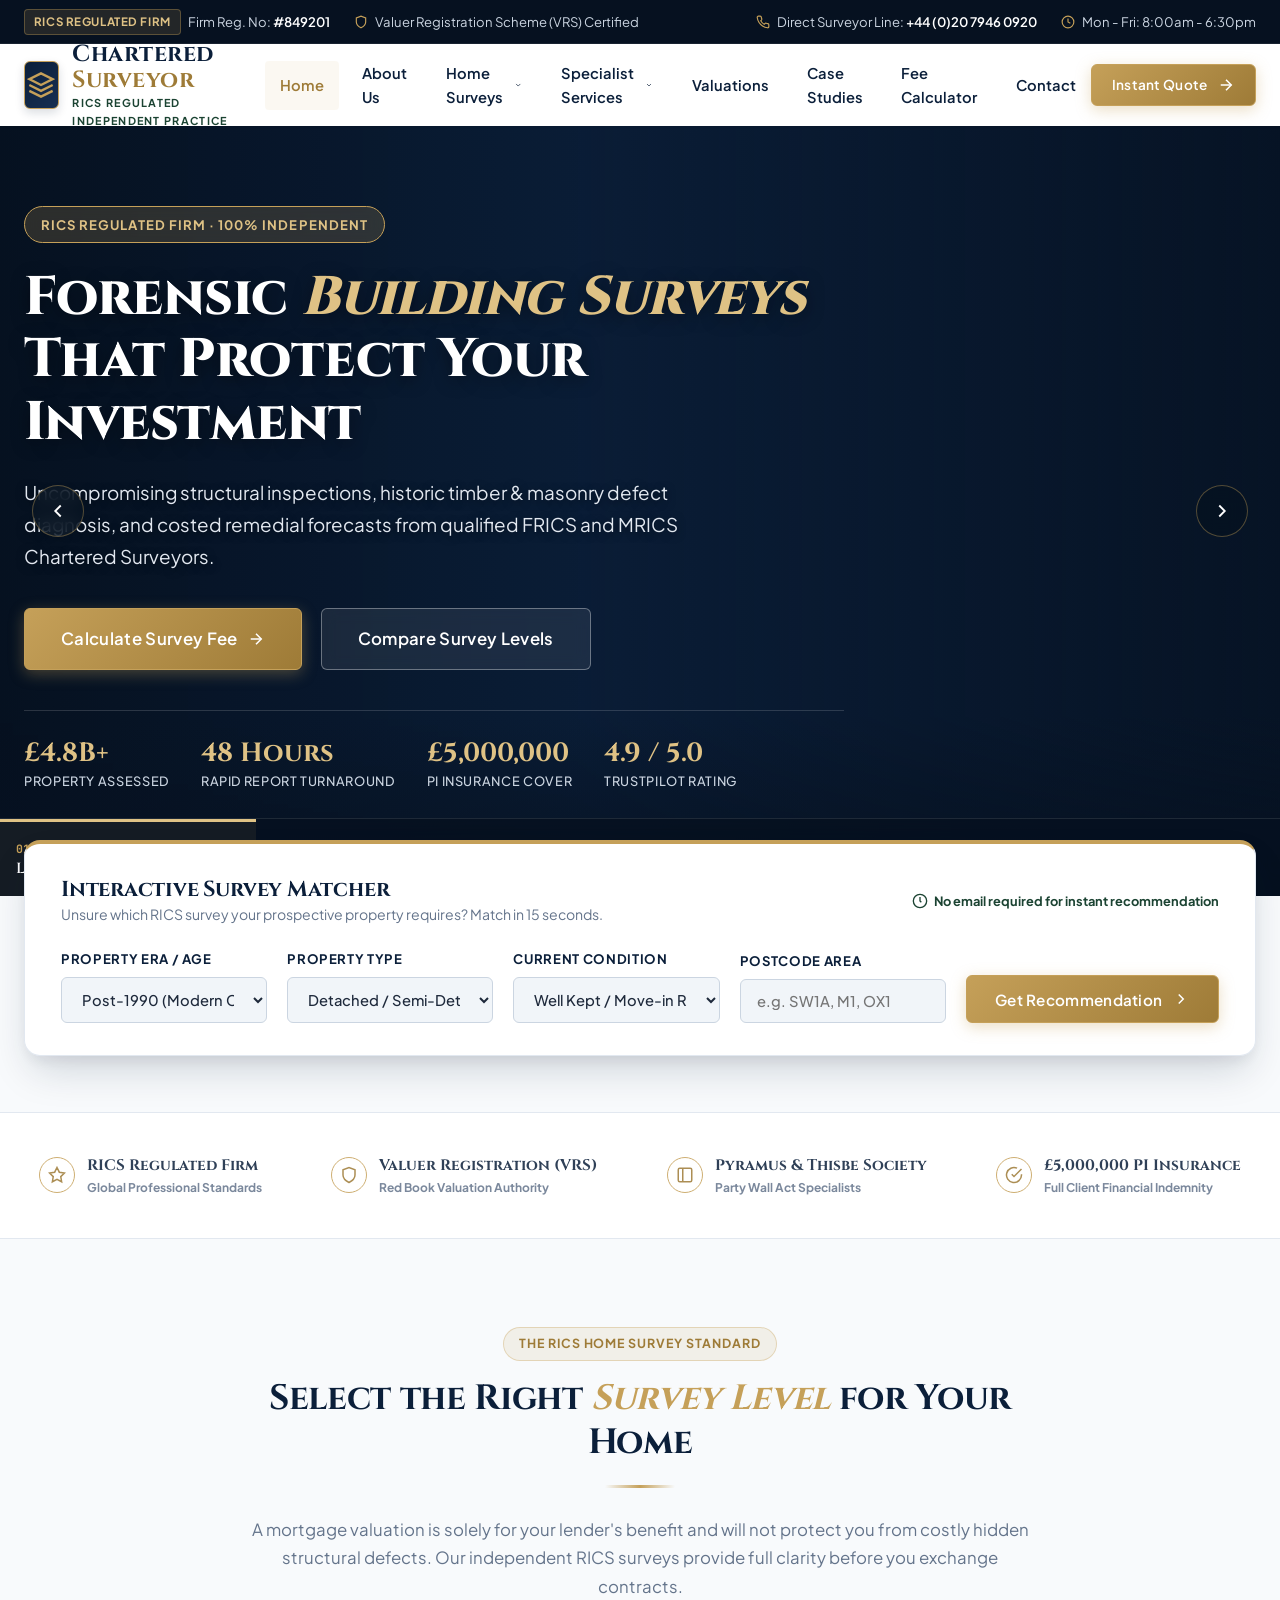
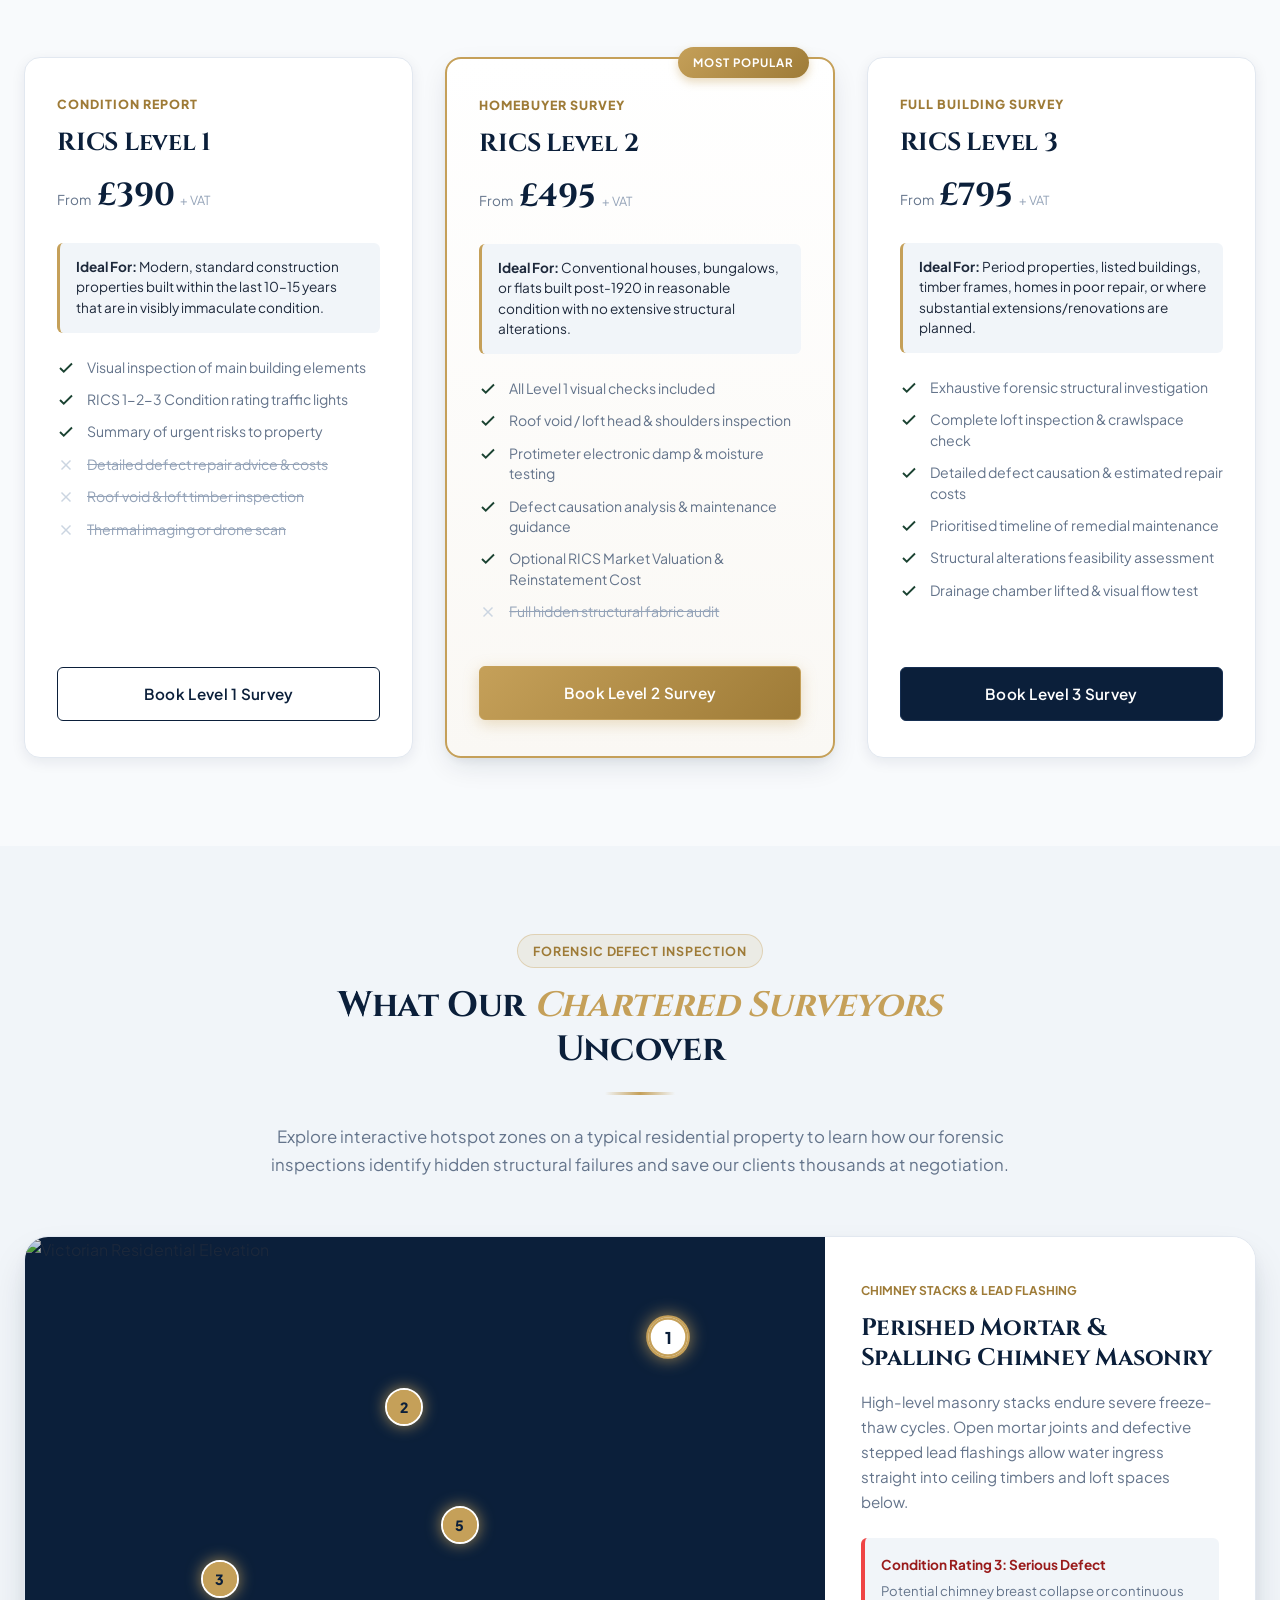
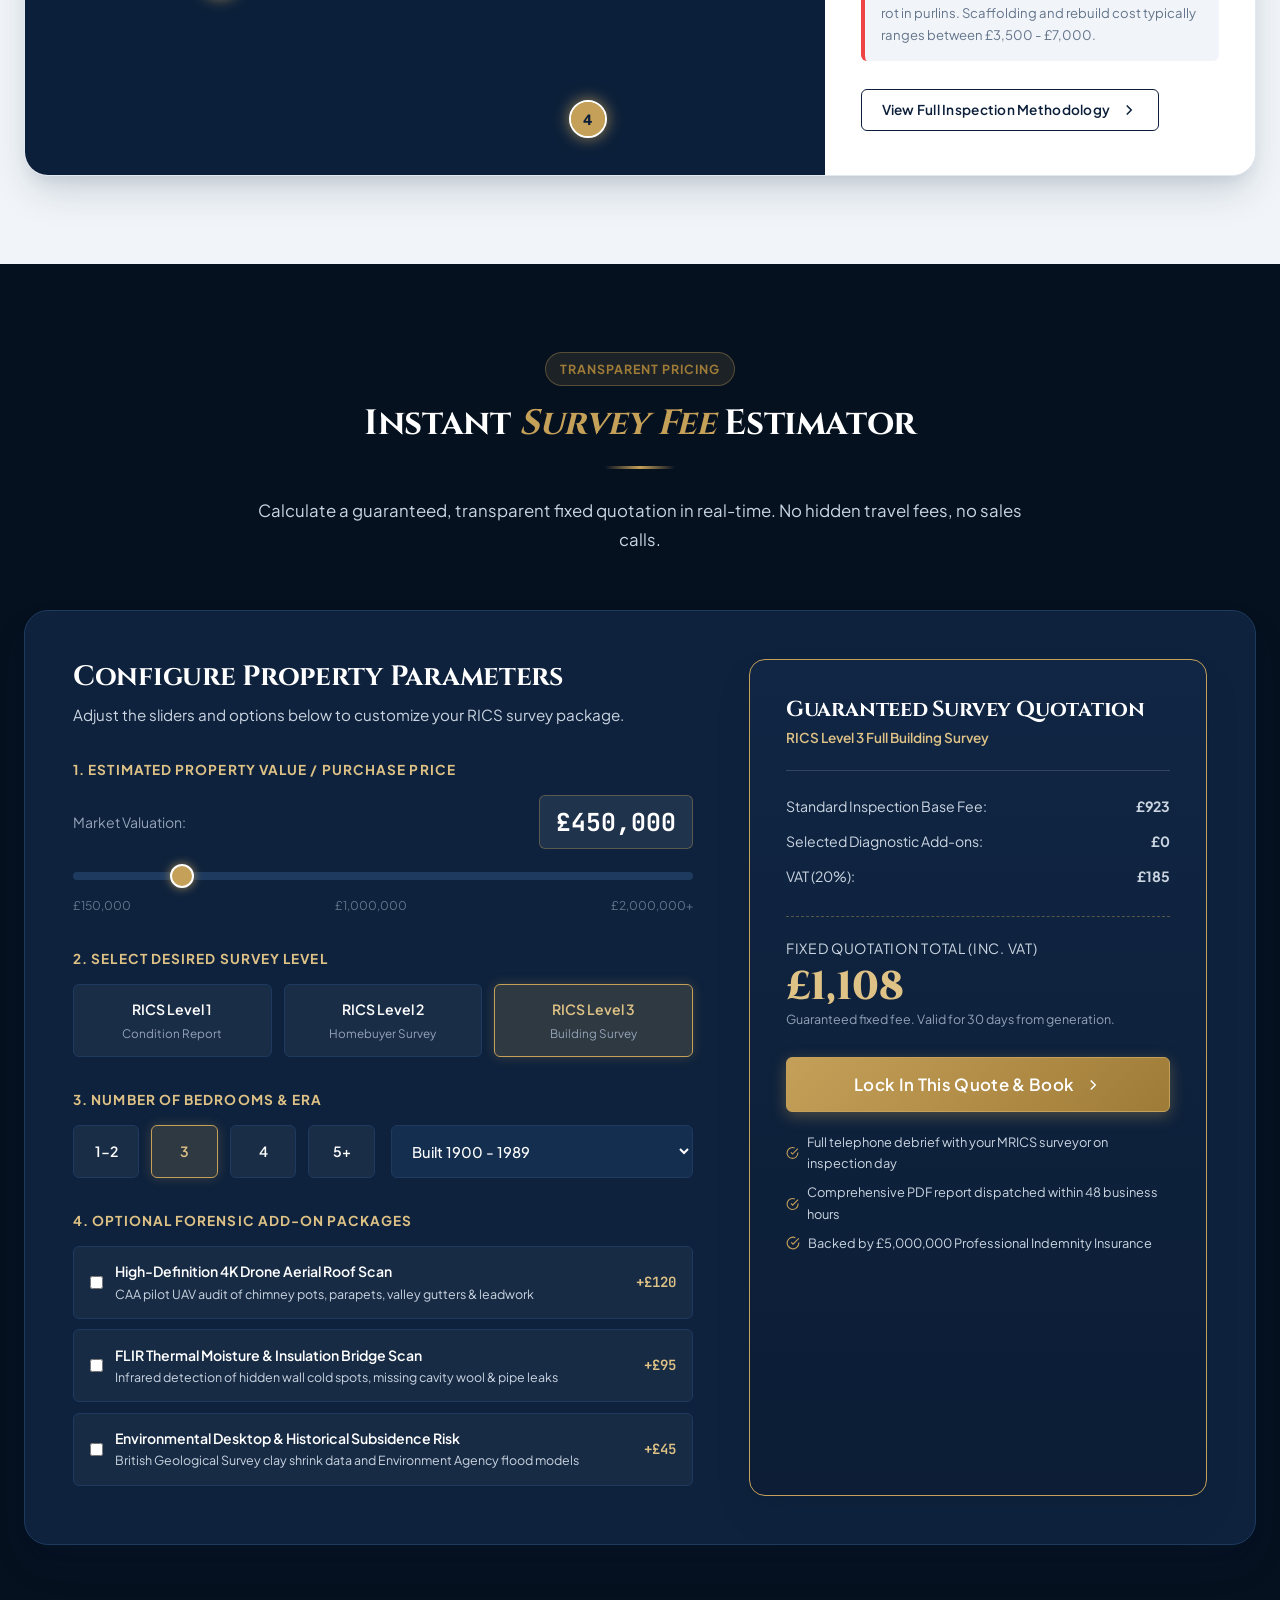
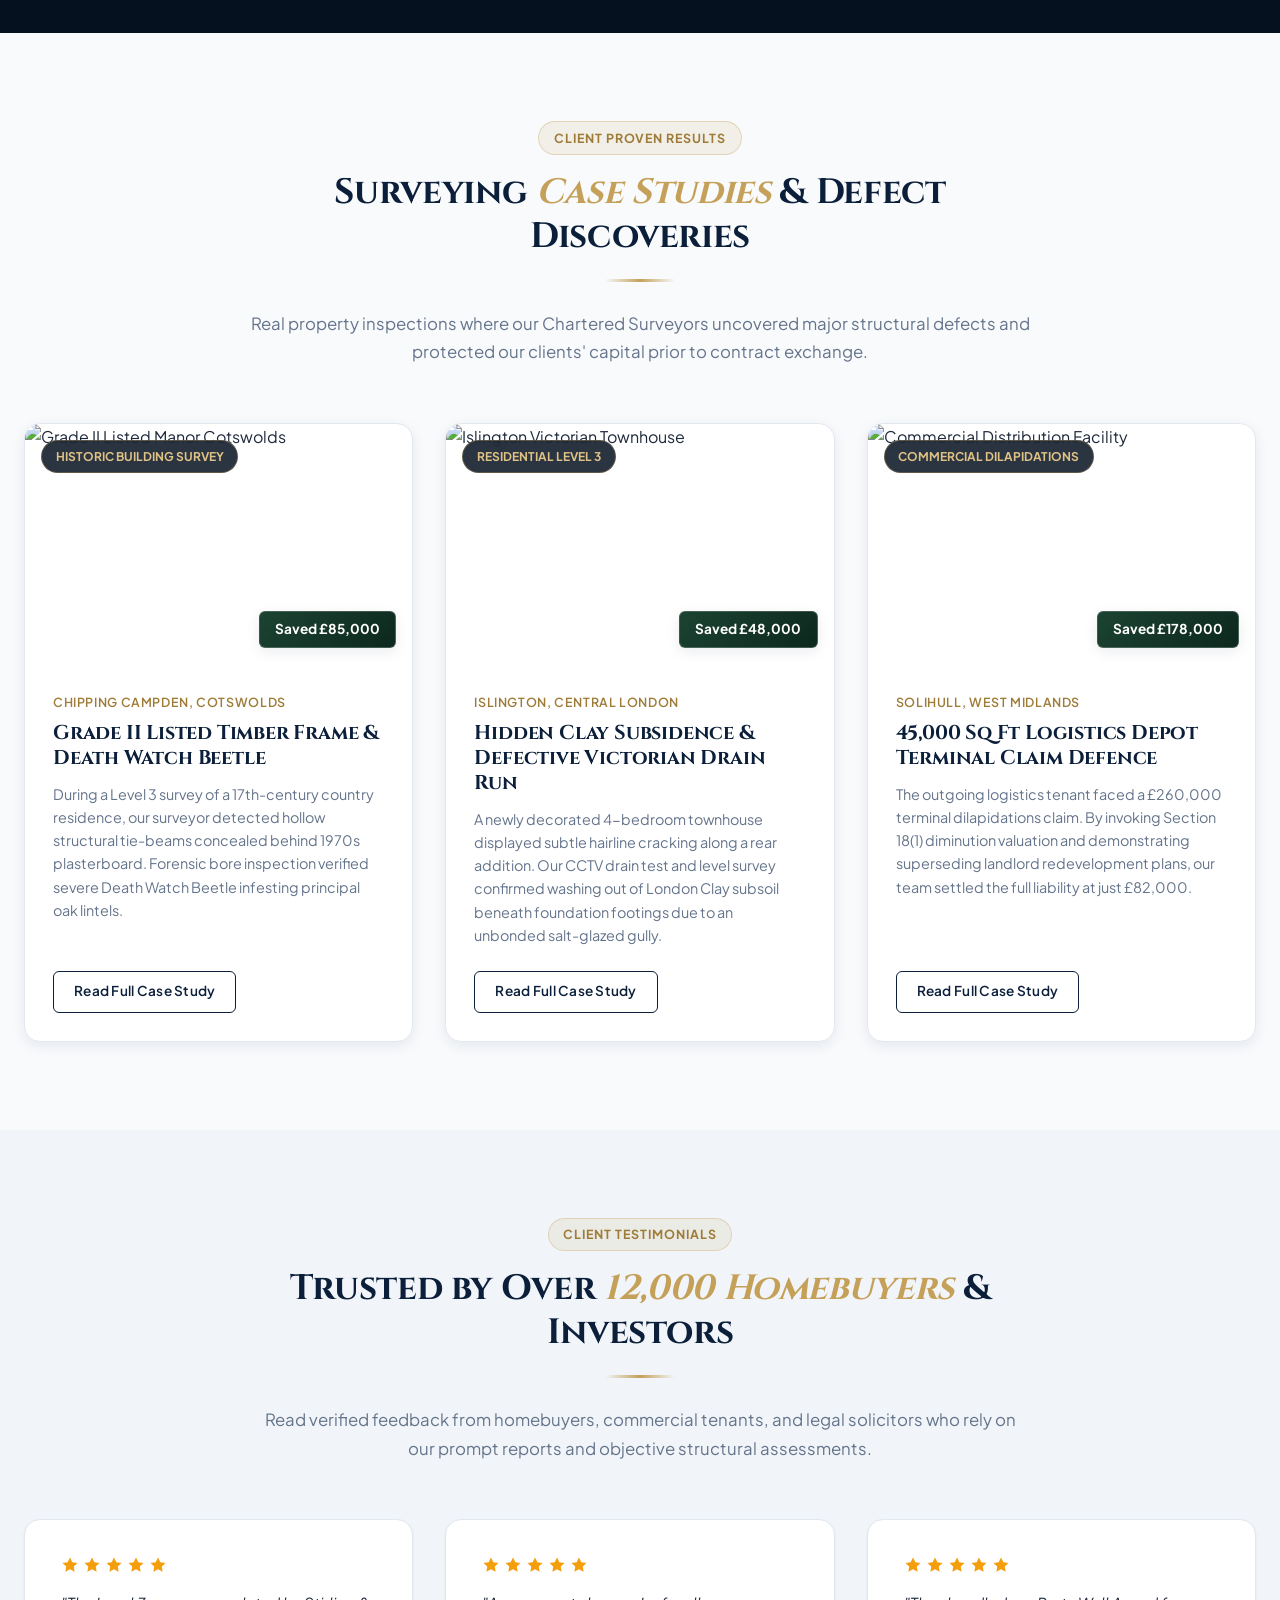
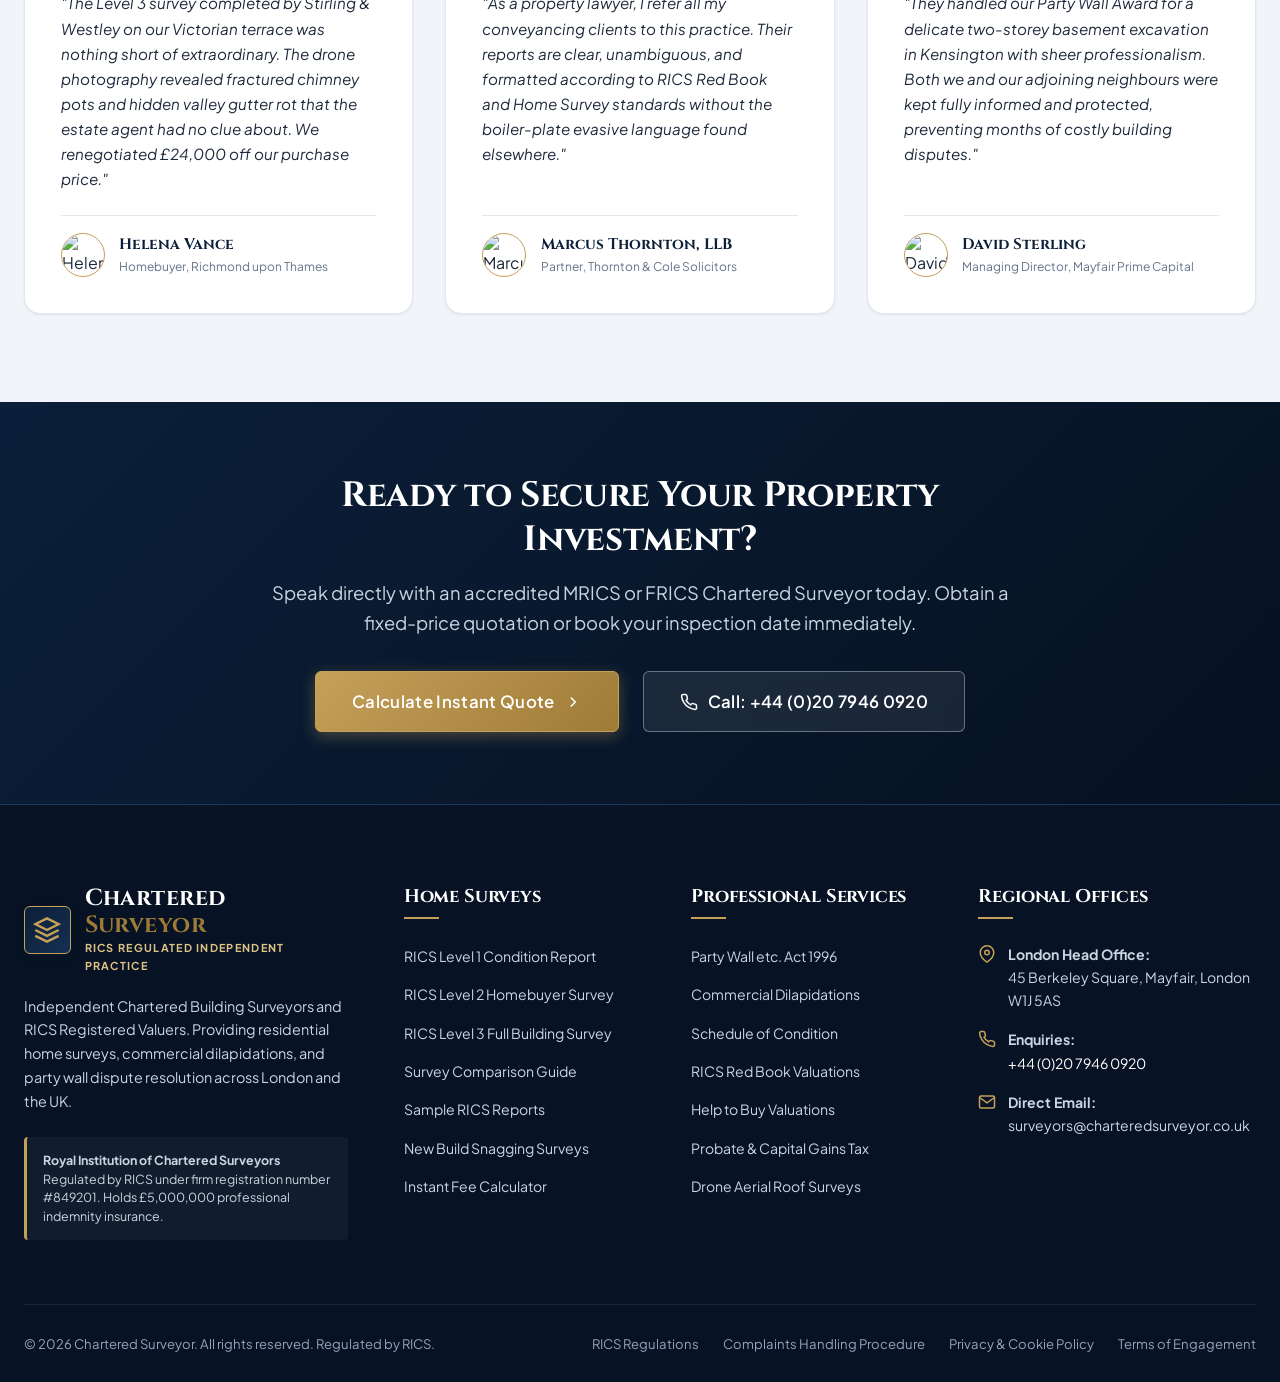
==== index.html @ c253c97d "Initial commit: Chartered Surveyor RICS Regulated Independent Practice platform with full-width hero" ====
<!DOCTYPE html>
<html lang="en">
<head>
  <meta charset="UTF-8">
  <meta name="viewport" content="width=device-width, initial-scale=1.0">
  <title>Chartered Surveyor | RICS Regulated Independent Property & Building Surveyors</title>
  <meta name="description" content="RICS Regulated Chartered Surveyors providing Level 1, 2, and 3 Home Surveys, Commercial Dilapidations, Party Wall Awards, and Red Book Valuations across the UK.">
  <link rel="stylesheet" href="css/main.css">
  <link rel="stylesheet" href="css/components.css">
  <link rel="stylesheet" href="css/responsive.css">
  <link rel="icon" href="data:image/svg+xml,<svg xmlns='http://www.w3.org/2000/svg' viewBox='0 0 24 24' fill='%23c5a059'><path d='M12 2L2 7l10 5 10-5-10-5zM2 17l10 5 10-5M2 12l10 5 10-5'/></svg>">
</head>
<body>

  <!-- Top Bar -->
  <aside class="top-bar">
    <div class="container">
      <div class="top-bar-content">
        <div class="top-bar-left">
          <div class="top-bar-item">
            <span class="top-bar-badge">RICS Regulated Firm</span>
            <span>Firm Reg. No: <strong>#849201</strong></span>
          </div>
          <div class="top-bar-item">
            <svg viewBox="0 0 24 24" fill="none" stroke="currentColor" stroke-width="2"><path d="M12 22s8-4 8-10V5l-8-3-8 3v7c0 6 8 10 8 10z"></path></svg>
            <span>Valuer Registration Scheme (VRS) Certified</span>
          </div>
        </div>
        <div class="top-bar-right">
          <div class="top-bar-item">
            <svg viewBox="0 0 24 24" fill="none" stroke="currentColor" stroke-width="2"><path d="M22 16.92v3a2 2 0 0 1-2.18 2 19.79 19.79 0 0 1-8.63-3.07 19.5 19.5 0 0 1-6-6 19.79 19.79 0 0 1-3.07-8.67A2 2 0 0 1 4.11 2h3a2 2 0 0 1 2 1.72 12.84 12.84 0 0 0 .7 2.81 2 2 0 0 1-.45 2.11L8.09 9.91a16 16 0 0 0 6 6l1.27-1.27a2 2 0 0 1 2.11-.45 12.84 12.84 0 0 0 2.81.7A2 2 0 0 1 22 16.92z"></path></svg>
            <span>Direct Surveyor Line: <a href="tel:+442079460920"><strong>+44 (0)20 7946 0920</strong></a></span>
          </div>
          <div class="top-bar-item">
            <svg viewBox="0 0 24 24" fill="none" stroke="currentColor" stroke-width="2"><circle cx="12" cy="12" r="10"></circle><polyline points="12 6 12 12 16 14"></polyline></svg>
            <span>Mon - Fri: 8:00am - 6:30pm</span>
          </div>
        </div>
      </div>
    </div>
  </aside>

  <!-- Main Navigation Header -->
  <header class="main-header">
    <div class="container header-container">
      <!-- Brand Logo -->
      <a href="index.html" class="brand-logo" aria-label="Chartered Surveyor Home">
        <div class="brand-crest">
          <svg viewBox="0 0 24 24" fill="none" stroke="currentColor" stroke-width="2">
            <path d="M12 2L2 7l10 5 10-5-10-5z"></path>
            <path d="M2 17l10 5 10-5"></path>
            <path d="M2 12l10 5 10-5"></path>
          </svg>
        </div>
        <div class="brand-text">
          <span class="brand-title">Chartered <span>Surveyor</span></span>
          <span class="brand-tagline">RICS Regulated Independent Practice</span>
        </div>
      </a>

      <!-- Desktop Navigation Menu -->
      <nav class="nav-menu" aria-label="Main Navigation">
        <div class="nav-item">
          <a href="index.html" class="nav-link active">Home</a>
        </div>
        <div class="nav-item">
          <a href="about.html" class="nav-link">About Us</a>
        </div>
        <div class="nav-item">
          <a href="surveys.html" class="nav-link">
            <span>Home Surveys</span>
            <svg viewBox="0 0 24 24" fill="none" stroke="currentColor" stroke-width="2"><polyline points="6 9 12 15 18 9"></polyline></svg>
          </a>
          <div class="dropdown-menu">
            <a href="surveys.html#level1" class="dropdown-link">
              <span>RICS Level 1 Condition</span>
              <span class="dropdown-badge">Conventional</span>
            </a>
            <a href="surveys.html#level2" class="dropdown-link">
              <span>RICS Level 2 Homebuyer</span>
              <span class="dropdown-badge">Most Popular</span>
            </a>
            <a href="surveys.html#level3" class="dropdown-link">
              <span>RICS Level 3 Full Building</span>
              <span class="dropdown-badge">Period & Historic</span>
            </a>
            <a href="surveys.html#comparison" class="dropdown-link">Comparison Matrix & Guide</a>
            <a href="sample-reports.html" class="dropdown-link">Sample Survey Reports</a>
          </div>
        </div>
        <div class="nav-item">
          <a href="services.html" class="nav-link">
            <span>Specialist Services</span>
            <svg viewBox="0 0 24 24" fill="none" stroke="currentColor" stroke-width="2"><polyline points="6 9 12 15 18 9"></polyline></svg>
          </a>
          <div class="dropdown-menu">
            <a href="services.html#commercial" class="dropdown-link">Commercial Due Diligence</a>
            <a href="services.html#party-wall" class="dropdown-link">Party Wall etc. Act 1996</a>
            <a href="services.html#dilapidations" class="dropdown-link">Dilapidations & Schedules</a>
            <a href="services.html#drone" class="dropdown-link">Drone Aerial Roof Surveys</a>
            <a href="services.html#defects" class="dropdown-link">Structural Defect Diagnosis</a>
          </div>
        </div>
        <div class="nav-item">
          <a href="valuation.html" class="nav-link">Valuations</a>
        </div>
        <div class="nav-item">
          <a href="case-studies.html" class="nav-link">Case Studies</a>
        </div>
        <div class="nav-item">
          <a href="fee-calculator.html" class="nav-link">Fee Calculator</a>
        </div>
        <div class="nav-item">
          <a href="contact.html" class="nav-link">Contact</a>
        </div>
      </nav>

      <!-- Action Button & Mobile Toggle -->
      <div class="header-actions">
        <a href="fee-calculator.html" class="btn btn-primary btn-sm">
          <span>Instant Quote</span>
          <svg viewBox="0 0 24 24" fill="none" stroke="currentColor" stroke-width="2"><line x1="5" y1="12" x2="19" y2="12"></line><polyline points="12 5 19 12 12 19"></polyline></svg>
        </a>
        <button type="button" class="mobile-nav-toggle" aria-label="Toggle navigation menu">
          <svg viewBox="0 0 24 24" fill="none" stroke="currentColor" stroke-width="2"><line x1="3" y1="12" x2="21" y2="12"></line><line x1="3" y1="6" x2="21" y2="6"></line><line x1="3" y1="18" x2="21" y2="18"></line></svg>
        </button>
      </div>
    </div>
  </header>

  <!-- FULL WIDTH HERO SLIDER SECTION -->
  <section class="hero-slider-section">
    <div class="hero-slider-container">

      <!-- Slide 1: RICS Level 3 Building Survey -->
      <div class="hero-slide active" style="background-image: url('https://images.unsplash.com/photo-1600585154340-be6161a56a0c?auto=format&fit=crop&w=1920&q=80');">
        <div class="container">
          <div class="hero-slide-content">
            <span class="hero-badge-tag">RICS Regulated Firm · 100% Independent</span>
            <h1 class="hero-title">Forensic <span>Building Surveys</span> That Protect Your Investment</h1>
            <p class="hero-description">
              Uncompromising structural inspections, historic timber & masonry defect diagnosis, and costed remedial forecasts from qualified FRICS and MRICS Chartered Surveyors.
            </p>
            <div class="hero-cta-group">
              <a href="fee-calculator.html" class="btn btn-primary btn-lg">
                <span>Calculate Survey Fee</span>
                <svg viewBox="0 0 24 24" fill="none" stroke="currentColor" stroke-width="2"><line x1="5" y1="12" x2="19" y2="12"></line><polyline points="12 5 19 12 12 19"></polyline></svg>
              </a>
              <a href="surveys.html" class="btn btn-outline-white btn-lg">Compare Survey Levels</a>
            </div>
            <div class="hero-metrics">
              <div class="hero-metric-item">
                <span class="hero-metric-value">£4.8B+</span>
                <span class="hero-metric-label">Property Assessed</span>
              </div>
              <div class="hero-metric-item">
                <span class="hero-metric-value">48 Hours</span>
                <span class="hero-metric-label">Rapid Report Turnaround</span>
              </div>
              <div class="hero-metric-item">
                <span class="hero-metric-value">£5,000,000</span>
                <span class="hero-metric-label">PI Insurance Cover</span>
              </div>
              <div class="hero-metric-item">
                <span class="hero-metric-value">4.9 / 5.0</span>
                <span class="hero-metric-label">Trustpilot Rating</span>
              </div>
            </div>
          </div>
        </div>
      </div>

      <!-- Slide 2: Commercial Dilapidations & Due Diligence -->
      <div class="hero-slide" style="background-image: url('https://images.unsplash.com/photo-1486406146926-c627a92ad1ab?auto=format&fit=crop&w=1920&q=80');">
        <div class="container">
          <div class="hero-slide-content">
            <span class="hero-badge-tag">Commercial Asset Advisory</span>
            <h1 class="hero-title">Commercial <span>Dilapidations</span> & Pre-Lease Due Diligence</h1>
            <p class="hero-description">
              Defending corporate tenants against excessive terminal claims and safeguarding institutional landlords with robust Schedules of Condition and Section 18 valuations.
            </p>
            <div class="hero-cta-group">
              <a href="services.html#commercial" class="btn btn-primary btn-lg">
                <span>Commercial Services</span>
                <svg viewBox="0 0 24 24" fill="none" stroke="currentColor" stroke-width="2"><line x1="5" y1="12" x2="19" y2="12"></line><polyline points="12 5 19 12 12 19"></polyline></svg>
              </a>
              <a href="case-studies.html" class="btn btn-outline-white btn-lg">View Dilapidation Savings</a>
            </div>
            <div class="hero-metrics">
              <div class="hero-metric-item">
                <span class="hero-metric-value">£14.2M+</span>
                <span class="hero-metric-label">Client Claim Reductions</span>
              </div>
              <div class="hero-metric-item">
                <span class="hero-metric-value">UK Wide</span>
                <span class="hero-metric-label">Commercial Coverage</span>
              </div>
              <div class="hero-metric-item">
                <span class="hero-metric-value">Section 18</span>
                <span class="hero-metric-label">Diminution Experts</span>
              </div>
            </div>
          </div>
        </div>
      </div>

      <!-- Slide 3: Party Wall etc. Act 1996 -->
      <div class="hero-slide" style="background-image: url('https://images.unsplash.com/photo-1513694203232-719a280e022f?auto=format&fit=crop&w=1920&q=80');">
        <div class="container">
          <div class="hero-slide-content">
            <span class="hero-badge-tag">Pyramus & Thisbe Society Member</span>
            <h1 class="hero-title">Party Wall <span>Dispute Resolution</span> & Statutory Awards</h1>
            <p class="hero-description">
              Acting as Building Owner, Adjoining Owner, or Agreed Surveyor under the Party Wall etc. Act 1996 to keep complex residential extensions and basement developments compliant.
            </p>
            <div class="hero-cta-group">
              <a href="services.html#party-wall" class="btn btn-primary btn-lg">
                <span>Party Wall Guidance</span>
                <svg viewBox="0 0 24 24" fill="none" stroke="currentColor" stroke-width="2"><line x1="5" y1="12" x2="19" y2="12"></line><polyline points="12 5 19 12 12 19"></polyline></svg>
              </a>
              <a href="contact.html" class="btn btn-outline-white btn-lg">Speak With a Surveyor</a>
            </div>
            <div class="hero-metrics">
              <div class="hero-metric-item">
                <span class="hero-metric-value">1,400+</span>
                <span class="hero-metric-label">Party Wall Awards Agreed</span>
              </div>
              <div class="hero-metric-item">
                <span class="hero-metric-value">14 Days</span>
                <span class="hero-metric-label">Standard Notice Service</span>
              </div>
              <div class="hero-metric-item">
                <span class="hero-metric-value">Zero Delays</span>
                <span class="hero-metric-label">Proactive Dispute Protocol</span>
              </div>
            </div>
          </div>
        </div>
      </div>

      <!-- Slide 4: Aerial Drone Roof & Thermal Surveys -->
      <div class="hero-slide" style="background-image: url('https://images.unsplash.com/photo-1508614589041-895b88991e3e?auto=format&fit=crop&w=1920&q=80');">
        <div class="container">
          <div class="hero-slide-content">
            <span class="hero-badge-tag">Next-Gen Surveying Technology</span>
            <h1 class="hero-title">4K Aerial <span>Drone Inspections</span> & FLIR Thermal Imaging</h1>
            <p class="hero-description">
              Safely inspect otherwise inaccessible slate roofs, high-level chimney stacks, parapets, and thermal heat bridges without costly scaffolding or site disruption.
            </p>
            <div class="hero-cta-group">
              <a href="services.html#drone" class="btn btn-primary btn-lg">
                <span>Drone Roof Surveys</span>
                <svg viewBox="0 0 24 24" fill="none" stroke="currentColor" stroke-width="2"><line x1="5" y1="12" x2="19" y2="12"></line><polyline points="12 5 19 12 12 19"></polyline></svg>
              </a>
              <a href="sample-reports.html" class="btn btn-outline-white btn-lg">Sample Aerial Reports</a>
            </div>
            <div class="hero-metrics">
              <div class="hero-metric-item">
                <span class="hero-metric-value">CAA Licensed</span>
                <span class="hero-metric-label">Certified UAV Pilots</span>
              </div>
              <div class="hero-metric-item">
                <span class="hero-metric-value">4K Ultra HD</span>
                <span class="hero-metric-label">Forensic Resolution</span>
              </div>
              <div class="hero-metric-item">
                <span class="hero-metric-value">FLIR Sensor</span>
                <span class="hero-metric-label">Moisture & Insulation Auditing</span>
              </div>
            </div>
          </div>
        </div>
      </div>

      <!-- Slide 5: RICS Red Book Valuation -->
      <div class="hero-slide" style="background-image: url('https://images.unsplash.com/photo-1564013799919-ab600027ffc6?auto=format&fit=crop&w=1920&q=80');">
        <div class="container">
          <div class="hero-slide-content">
            <span class="hero-badge-tag">RICS Registered Valuers (VRS)</span>
            <h1 class="hero-title">Official <span>Red Book</span> Valuations for Law & Finance</h1>
            <p class="hero-description">
              Fully compliant formal property appraisals for Help to Buy redemption, probate and inheritance tax (IHT), capital gains tax (CGT), and matrimonial proceedings.
            </p>
            <div class="hero-cta-group">
              <a href="valuation.html" class="btn btn-primary btn-lg">
                <span>Valuation Services</span>
                <svg viewBox="0 0 24 24" fill="none" stroke="currentColor" stroke-width="2"><line x1="5" y1="12" x2="19" y2="12"></line><polyline points="12 5 19 12 12 19"></polyline></svg>
              </a>
              <a href="fee-calculator.html" class="btn btn-outline-white btn-lg">Instant Quote</a>
            </div>
            <div class="hero-metrics">
              <div class="hero-metric-item">
                <span class="hero-metric-value">HMRC Compliant</span>
                <span class="hero-metric-label">Target HCA Approved</span>
              </div>
              <div class="hero-metric-item">
                <span class="hero-metric-value">CPR Part 35</span>
                <span class="hero-metric-label">Expert Witness Credentials</span>
              </div>
              <div class="hero-metric-item">
                <span class="hero-metric-value">100%</span>
                <span class="hero-metric-label">Lender Acceptance</span>
              </div>
            </div>
          </div>
        </div>
      </div>

    </div>

    <!-- Slider Navigation Arrows -->
    <button type="button" class="slider-arrow slider-arrow-prev" aria-label="Previous Slide">
      <svg viewBox="0 0 24 24" fill="none" stroke="currentColor" stroke-width="2"><polyline points="15 18 9 12 15 6"></polyline></svg>
    </button>
    <button type="button" class="slider-arrow slider-arrow-next" aria-label="Next Slide">
      <svg viewBox="0 0 24 24" fill="none" stroke="currentColor" stroke-width="2"><polyline points="9 18 15 12 9 6"></polyline></svg>
    </button>

    <!-- Bottom Full Width Slide Navigation Bar -->
    <div class="slider-nav-bar">
      <div class="slider-nav-container">
        <button type="button" class="slider-nav-tab active">
          <span class="slider-tab-progress"></span>
          <span class="slider-tab-num">01 / SURVEILLANCE</span>
          <span class="slider-tab-title">Level 3 Building Survey</span>
        </button>
        <button type="button" class="slider-nav-tab">
          <span class="slider-tab-progress"></span>
          <span class="slider-tab-num">02 / COMMERCIAL</span>
          <span class="slider-tab-title">Dilapidations & Leases</span>
        </button>
        <button type="button" class="slider-nav-tab">
          <span class="slider-tab-progress"></span>
          <span class="slider-tab-num">03 / STATUTORY</span>
          <span class="slider-tab-title">Party Wall Act 1996</span>
        </button>
        <button type="button" class="slider-nav-tab">
          <span class="slider-tab-progress"></span>
          <span class="slider-tab-num">04 / TECHNOLOGY</span>
          <span class="slider-tab-title">4K Drone & Thermal</span>
        </button>
        <button type="button" class="slider-nav-tab">
          <span class="slider-tab-progress"></span>
          <span class="slider-tab-num">05 / APPRAISALS</span>
          <span class="slider-tab-title">RICS Red Book Valuation</span>
        </button>
      </div>
    </div>
  </section>

  <!-- QUICK SURVEY FINDER WIDGET -->
  <section class="quick-finder-wrap">
    <div class="container">
      <div class="quick-finder-card">
        <div class="quick-finder-title">
          <div>
            <h3>Interactive Survey Matcher</h3>
            <p style="font-size: 0.88rem; margin: 0;">Unsure which RICS survey your prospective property requires? Match in 15 seconds.</p>
          </div>
          <span class="quick-finder-badge">
            <svg viewBox="0 0 24 24" width="16" height="16" fill="none" stroke="currentColor" stroke-width="2"><circle cx="12" cy="12" r="10"></circle><polyline points="12 6 12 12 14 14"></polyline></svg>
            No email required for instant recommendation
          </span>
        </div>

        <form id="quick-finder-form" class="quick-finder-form">
          <div class="form-field">
            <label for="finder-age" class="form-label">Property Era / Age</label>
            <select id="finder-age" class="form-select">
              <option value="modern">Post-1990 (Modern Construction)</option>
              <option value="mid-century">1950 - 1990 (Conventional Brick/Tile)</option>
              <option value="pre-1900">Pre-1900 (Victorian / Edwardian / Georgian)</option>
              <option value="new-build">Brand New Build (Under 2 Years)</option>
            </select>
          </div>

          <div class="form-field">
            <label for="finder-type" class="form-label">Property Type</label>
            <select id="finder-type" class="form-select">
              <option value="house">Detached / Semi-Detached House</option>
              <option value="terraced">Terraced Property</option>
              <option value="flat">Flat / Leasehold Apartment</option>
              <option value="commercial">Commercial Unit / Retail / Industrial</option>
            </select>
          </div>

          <div class="form-field">
            <label for="finder-condition" class="form-label">Current Condition</label>
            <select id="finder-condition" class="form-select">
              <option value="good">Well Kept / Move-in Ready</option>
              <option value="moderate">Needs Cosmetic Updating</option>
              <option value="poor">Visible Cracks / Damp / Major Works</option>
              <option value="extensions">Extensions or Loft Conversion Planned</option>
            </select>
          </div>

          <div class="form-field">
            <label for="finder-postcode" class="form-label">Postcode Area</label>
            <input type="text" id="finder-postcode" class="form-input" placeholder="e.g. SW1A, M1, OX1" required>
          </div>

          <button type="submit" class="btn btn-primary" style="height: 48px;">
            <span>Get Recommendation</span>
            <svg viewBox="0 0 24 24" fill="none" stroke="currentColor" stroke-width="2"><polyline points="9 18 15 12 9 6"></polyline></svg>
          </button>
        </form>

        <div id="quick-finder-result" class="quick-finder-result">
          <div>
            <div style="font-size: 0.78rem; font-weight: 700; text-transform: uppercase; color: var(--color-secondary-dark); margin-bottom: 0.25rem;">Recommended Survey Standard:</div>
            <h4 id="quick-finder-res-title" style="margin-bottom: 0.35rem; color: var(--color-primary);">RICS Level 2 Homebuyer Survey</h4>
            <p id="quick-finder-res-reason" style="font-size: 0.88rem; color: var(--text-muted); margin: 0;"></p>
          </div>
          <a id="quick-finder-res-link" href="fee-calculator.html" class="btn btn-navy btn-sm" style="flex-shrink: 0;">
            <span>Get Fixed Quote</span>
            <svg viewBox="0 0 24 24" fill="none" stroke="currentColor" stroke-width="2"><line x1="5" y1="12" x2="19" y2="12"></line><polyline points="12 5 19 12 12 19"></polyline></svg>
          </a>
        </div>
      </div>
    </div>
  </section>

  <!-- ACCREDITATIONS TICKER -->
  <section class="accreditation-bar">
    <div class="container">
      <div class="accreditation-grid">
        <div class="accred-item">
          <div class="accred-icon">
            <svg viewBox="0 0 24 24" fill="none" stroke="currentColor" stroke-width="2"><polygon points="12 2 15.09 8.26 22 9.27 17 14.14 18.18 21.02 12 17.77 5.82 21.02 7 14.14 2 9.27 8.91 8.26 12 2"></polygon></svg>
          </div>
          <div>
            <div>RICS Regulated Firm</div>
            <div style="font-size: 0.75rem; color: var(--text-muted); font-family: var(--font-sans);">Global Professional Standards</div>
          </div>
        </div>
        <div class="accred-item">
          <div class="accred-icon">
            <svg viewBox="0 0 24 24" fill="none" stroke="currentColor" stroke-width="2"><path d="M12 22s8-4 8-10V5l-8-3-8 3v7c0 6 8 10 8 10z"></path></svg>
          </div>
          <div>
            <div>Valuer Registration (VRS)</div>
            <div style="font-size: 0.75rem; color: var(--text-muted); font-family: var(--font-sans);">Red Book Valuation Authority</div>
          </div>
        </div>
        <div class="accred-item">
          <div class="accred-icon">
            <svg viewBox="0 0 24 24" fill="none" stroke="currentColor" stroke-width="2"><rect x="3" y="3" width="18" height="18" rx="2" ry="2"></rect><line x1="9" y1="3" x2="9" y2="21"></line></svg>
          </div>
          <div>
            <div>Pyramus & Thisbe Society</div>
            <div style="font-size: 0.75rem; color: var(--text-muted); font-family: var(--font-sans);">Party Wall Act Specialists</div>
          </div>
        </div>
        <div class="accred-item">
          <div class="accred-icon">
            <svg viewBox="0 0 24 24" fill="none" stroke="currentColor" stroke-width="2"><path d="M22 11.08V12a10 10 0 1 1-5.93-9.14"></path><polyline points="22 4 12 14.01 9 11.01"></polyline></svg>
          </div>
          <div>
            <div>£5,000,000 PI Insurance</div>
            <div style="font-size: 0.75rem; color: var(--text-muted); font-family: var(--font-sans);">Full Client Financial Indemnity</div>
          </div>
        </div>
      </div>
    </div>
  </section>

  <!-- RICS HOME SURVEY LEVELS COMPARISON -->
  <section class="section" id="survey-levels">
    <div class="container">
      <div class="section-header">
        <span class="section-badge">The RICS Home Survey Standard</span>
        <h2 class="section-title">Select the Right <span>Survey Level</span> for Your Home</h2>
        <div class="gold-divider-center"></div>
        <p class="section-subtitle">
          A mortgage valuation is solely for your lender's benefit and will not protect you from costly hidden structural defects. Our independent RICS surveys provide full clarity before you exchange contracts.
        </p>
      </div>

      <div class="grid grid-cols-3">

        <!-- Card: Level 1 -->
        <div class="survey-level-card">
          <div class="level-badge">Condition Report</div>
          <h3 class="level-title">RICS Level 1</h3>
          <div class="level-price">
            <span class="level-price-from">From</span>
            <span class="level-price-amount">£390</span>
            <span class="level-price-vat">+ VAT</span>
          </div>
          <div class="level-ideal-for">
            <strong>Ideal For:</strong> Modern, standard construction properties built within the last 10–15 years that are in visibly immaculate condition.
          </div>
          <div class="level-checklist">
            <div class="checklist-item included">
              <svg viewBox="0 0 24 24" fill="none" stroke="currentColor" stroke-width="2.5"><polyline points="20 6 9 17 4 12"></polyline></svg>
              <span>Visual inspection of main building elements</span>
            </div>
            <div class="checklist-item included">
              <svg viewBox="0 0 24 24" fill="none" stroke="currentColor" stroke-width="2.5"><polyline points="20 6 9 17 4 12"></polyline></svg>
              <span>RICS 1-2-3 Condition rating traffic lights</span>
            </div>
            <div class="checklist-item included">
              <svg viewBox="0 0 24 24" fill="none" stroke="currentColor" stroke-width="2.5"><polyline points="20 6 9 17 4 12"></polyline></svg>
              <span>Summary of urgent risks to property</span>
            </div>
            <div class="checklist-item excluded">
              <svg viewBox="0 0 24 24" fill="none" stroke="currentColor" stroke-width="2"><line x1="18" y1="6" x2="6" y2="18"></line><line x1="6" y1="6" x2="18" y2="18"></line></svg>
              <span>Detailed defect repair advice & costs</span>
            </div>
            <div class="checklist-item excluded">
              <svg viewBox="0 0 24 24" fill="none" stroke="currentColor" stroke-width="2"><line x1="18" y1="6" x2="6" y2="18"></line><line x1="6" y1="6" x2="18" y2="18"></line></svg>
              <span>Roof void & loft timber inspection</span>
            </div>
            <div class="checklist-item excluded">
              <svg viewBox="0 0 24 24" fill="none" stroke="currentColor" stroke-width="2"><line x1="18" y1="6" x2="6" y2="18"></line><line x1="6" y1="6" x2="18" y2="18"></line></svg>
              <span>Thermal imaging or drone scan</span>
            </div>
          </div>
          <a href="fee-calculator.html?level=level1" class="btn btn-outline-navy">Book Level 1 Survey</a>
        </div>

        <!-- Card: Level 2 (Featured) -->
        <div class="survey-level-card featured">
          <span class="card-ribbon">Most Popular</span>
          <div class="level-badge">Homebuyer Survey</div>
          <h3 class="level-title">RICS Level 2</h3>
          <div class="level-price">
            <span class="level-price-from">From</span>
            <span class="level-price-amount">£495</span>
            <span class="level-price-vat">+ VAT</span>
          </div>
          <div class="level-ideal-for">
            <strong>Ideal For:</strong> Conventional houses, bungalows, or flats built post-1920 in reasonable condition with no extensive structural alterations.
          </div>
          <div class="level-checklist">
            <div class="checklist-item included">
              <svg viewBox="0 0 24 24" fill="none" stroke="currentColor" stroke-width="2.5"><polyline points="20 6 9 17 4 12"></polyline></svg>
              <span>All Level 1 visual checks included</span>
            </div>
            <div class="checklist-item included">
              <svg viewBox="0 0 24 24" fill="none" stroke="currentColor" stroke-width="2.5"><polyline points="20 6 9 17 4 12"></polyline></svg>
              <span>Roof void / loft head & shoulders inspection</span>
            </div>
            <div class="checklist-item included">
              <svg viewBox="0 0 24 24" fill="none" stroke="currentColor" stroke-width="2.5"><polyline points="20 6 9 17 4 12"></polyline></svg>
              <span>Protimeter electronic damp & moisture testing</span>
            </div>
            <div class="checklist-item included">
              <svg viewBox="0 0 24 24" fill="none" stroke="currentColor" stroke-width="2.5"><polyline points="20 6 9 17 4 12"></polyline></svg>
              <span>Defect causation analysis & maintenance guidance</span>
            </div>
            <div class="checklist-item included">
              <svg viewBox="0 0 24 24" fill="none" stroke="currentColor" stroke-width="2.5"><polyline points="20 6 9 17 4 12"></polyline></svg>
              <span>Optional RICS Market Valuation & Reinstatement Cost</span>
            </div>
            <div class="checklist-item excluded">
              <svg viewBox="0 0 24 24" fill="none" stroke="currentColor" stroke-width="2"><line x1="18" y1="6" x2="6" y2="18"></line><line x1="6" y1="6" x2="18" y2="18"></line></svg>
              <span>Full hidden structural fabric audit</span>
            </div>
          </div>
          <a href="fee-calculator.html?level=level2" class="btn btn-primary">Book Level 2 Survey</a>
        </div>

        <!-- Card: Level 3 -->
        <div class="survey-level-card">
          <div class="level-badge">Full Building Survey</div>
          <h3 class="level-title">RICS Level 3</h3>
          <div class="level-price">
            <span class="level-price-from">From</span>
            <span class="level-price-amount">£795</span>
            <span class="level-price-vat">+ VAT</span>
          </div>
          <div class="level-ideal-for">
            <strong>Ideal For:</strong> Period properties, listed buildings, timber frames, homes in poor repair, or where substantial extensions/renovations are planned.
          </div>
          <div class="level-checklist">
            <div class="checklist-item included">
              <svg viewBox="0 0 24 24" fill="none" stroke="currentColor" stroke-width="2.5"><polyline points="20 6 9 17 4 12"></polyline></svg>
              <span>Exhaustive forensic structural investigation</span>
            </div>
            <div class="checklist-item included">
              <svg viewBox="0 0 24 24" fill="none" stroke="currentColor" stroke-width="2.5"><polyline points="20 6 9 17 4 12"></polyline></svg>
              <span>Complete loft inspection & crawlspace check</span>
            </div>
            <div class="checklist-item included">
              <svg viewBox="0 0 24 24" fill="none" stroke="currentColor" stroke-width="2.5"><polyline points="20 6 9 17 4 12"></polyline></svg>
              <span>Detailed defect causation & estimated repair costs</span>
            </div>
            <div class="checklist-item included">
              <svg viewBox="0 0 24 24" fill="none" stroke="currentColor" stroke-width="2.5"><polyline points="20 6 9 17 4 12"></polyline></svg>
              <span>Prioritised timeline of remedial maintenance</span>
            </div>
            <div class="checklist-item included">
              <svg viewBox="0 0 24 24" fill="none" stroke="currentColor" stroke-width="2.5"><polyline points="20 6 9 17 4 12"></polyline></svg>
              <span>Structural alterations feasibility assessment</span>
            </div>
            <div class="checklist-item included">
              <svg viewBox="0 0 24 24" fill="none" stroke="currentColor" stroke-width="2.5"><polyline points="20 6 9 17 4 12"></polyline></svg>
              <span>Drainage chamber lifted & visual flow test</span>
            </div>
          </div>
          <a href="fee-calculator.html?level=level3" class="btn btn-navy">Book Level 3 Survey</a>
        </div>

      </div>
    </div>
  </section>

  <!-- INTERACTIVE DEFECT DIAGNOSTIC HOTSPOTS SECTION -->
  <section class="section section-subtle">
    <div class="container">
      <div class="section-header">
        <span class="section-badge">Forensic Defect Inspection</span>
        <h2 class="section-title">What Our <span>Chartered Surveyors</span> Uncover</h2>
        <div class="gold-divider-center"></div>
        <p class="section-subtitle">
          Explore interactive hotspot zones on a typical residential property to learn how our forensic inspections identify hidden structural failures and save our clients thousands at negotiation.
        </p>
      </div>

      <div class="defect-diagnostic-wrap">
        <!-- Interactive Hotspot Diagram Area -->
        <div class="defect-diagram-area">
          <img src="https://images.unsplash.com/photo-1513694203232-719a280e022f?auto=format&fit=crop&w=1400&q=80" alt="Victorian Residential Elevation" class="defect-diagram-img">

          <!-- Hotspot Pins positioned over realistic property elements -->
          <button type="button" class="hotspot-pin active" data-id="1" style="top: 15%; left: 78%;" aria-label="Inspect Chimney Stack">1</button>
          <button type="button" class="hotspot-pin" data-id="2" style="top: 28%; left: 45%;" aria-label="Inspect Roof Valley">2</button>
          <button type="button" class="hotspot-pin" data-id="3" style="top: 60%; left: 22%;" aria-label="Inspect Brickwork Cracks">3</button>
          <button type="button" class="hotspot-pin" data-id="4" style="top: 86%; left: 68%;" aria-label="Inspect Damp Proof Course">4</button>
          <button type="button" class="hotspot-pin" data-id="5" style="top: 50%; left: 52%;" aria-label="Inspect Window Lintels">5</button>
        </div>

        <!-- Hotspot Details Panel -->
        <div class="defect-panel">
          <span class="defect-panel-badge">Chimney Stacks & Lead Flashing</span>
          <h3 class="defect-panel-title">Perished Mortar & Spalling Chimney Masonry</h3>
          <p class="defect-panel-desc">
            High-level masonry stacks endure severe freeze-thaw cycles. Open mortar joints and defective stepped lead flashings allow water ingress straight into ceiling timbers and loft spaces below.
          </p>
          <div class="defect-risk-box">
            <div class="defect-risk-title">Condition Rating 3: Serious Defect</div>
            <p class="defect-risk-text">Potential chimney breast collapse or continuous rot in purlins. Scaffolding and rebuild cost typically ranges between £3,500 - £7,000.</p>
          </div>
          <a href="sample-reports.html" class="btn btn-outline-navy btn-sm" style="align-self: flex-start;">
            <span>View Full Inspection Methodology</span>
            <svg viewBox="0 0 24 24" fill="none" stroke="currentColor" stroke-width="2"><polyline points="9 18 15 12 9 6"></polyline></svg>
          </a>
        </div>
      </div>
    </div>
  </section>

  <!-- INTERACTIVE SURVEY FEE CALCULATOR (LIVE ENGINE) -->
  <section class="section calculator-section" id="instant-calculator">
    <div class="container">
      <div class="section-header">
        <span class="section-badge">Transparent Pricing</span>
        <h2 class="section-title" style="color: #ffffff;">Instant <span>Survey Fee</span> Estimator</h2>
        <div class="gold-divider-center"></div>
        <p class="section-subtitle" style="color: var(--text-inverse-muted);">
          Calculate a guaranteed, transparent fixed quotation in real-time. No hidden travel fees, no sales calls.
        </p>
      </div>

      <div class="calculator-card">
        <div class="calc-grid">

          <!-- Left Controls -->
          <div class="calc-controls">
            <h3 class="calc-title">Configure Property Parameters</h3>
            <p class="calc-subtitle">Adjust the sliders and options below to customize your RICS survey package.</p>

            <!-- Step 1: Property Value Slider -->
            <div class="calc-step">
              <span class="calc-step-label">1. Estimated Property Value / Purchase Price</span>
              <div class="slider-value-display">
                <span style="font-size: 0.88rem; color: #94a3b8;">Market Valuation:</span>
                <span class="val-badge" id="calc-val-display">£450,000</span>
              </div>
              <input type="range" id="calc-val-slider" class="calc-range-slider" min="150000" max="2000000" step="25000" value="450000">
              <div class="flex justify-between" style="font-size: 0.75rem; color: #64748b; margin-top: 0.5rem;">
                <span>£150,000</span>
                <span>£1,000,000</span>
                <span>£2,000,000+</span>
              </div>
            </div>

            <!-- Step 2: Survey Level Selection -->
            <div class="calc-step">
              <span class="calc-step-label">2. Select Desired Survey Level</span>
              <div class="radio-pill-group">
                <div class="radio-pill">
                  <input type="radio" name="calc_survey_type" id="calc-type-1" value="level1">
                  <label for="calc-type-1">
                    <span>RICS Level 1</span>
                    <small style="color: #94a3b8; font-weight: normal; margin-top: 2px;">Condition Report</small>
                  </label>
                </div>
                <div class="radio-pill">
                  <input type="radio" name="calc_survey_type" id="calc-type-2" value="level2">
                  <label for="calc-type-2">
                    <span>RICS Level 2</span>
                    <small style="color: #94a3b8; font-weight: normal; margin-top: 2px;">Homebuyer Survey</small>
                  </label>
                </div>
                <div class="radio-pill">
                  <input type="radio" name="calc_survey_type" id="calc-type-3" value="level3" checked>
                  <label for="calc-type-3">
                    <span>RICS Level 3</span>
                    <small style="color: #94a3b8; font-weight: normal; margin-top: 2px;">Building Survey</small>
                  </label>
                </div>
              </div>
            </div>

            <!-- Step 3: Bedrooms & Age -->
            <div class="calc-step">
              <span class="calc-step-label">3. Number of Bedrooms & Era</span>
              <div class="grid grid-cols-2" style="gap: 1rem;">
                <div class="radio-pill-group" style="grid-template-columns: repeat(4, 1fr);">
                  <div class="radio-pill">
                    <input type="radio" name="calc_beds" id="bed-1" value="1">
                    <label for="bed-1">1-2</label>
                  </div>
                  <div class="radio-pill">
                    <input type="radio" name="calc_beds" id="bed-3" value="3" checked>
                    <label for="bed-3">3</label>
                  </div>
                  <div class="radio-pill">
                    <input type="radio" name="calc_beds" id="bed-4" value="4">
                    <label for="bed-4">4</label>
                  </div>
                  <div class="radio-pill">
                    <input type="radio" name="calc_beds" id="bed-5" value="5">
                    <label for="bed-5">5+</label>
                  </div>
                </div>

                <select id="calc-era-select" class="form-select" style="background-color: #142e50; border-color: var(--border-dark); color: #ffffff;">
                  <option value="modern">Built Post-1990</option>
                  <option value="1900-1960" selected>Built 1900 - 1989</option>
                  <option value="pre-1900">Pre-1900 Victorian/Period</option>
                </select>
              </div>
            </div>

            <!-- Step 4: Add-on Inspections -->
            <div class="calc-step" style="margin-bottom: 0;">
              <span class="calc-step-label">4. Optional Forensic Add-On Packages</span>
              
              <label class="addon-item">
                <div class="addon-left">
                  <input type="checkbox" id="addon-drone" data-price="120">
                  <div>
                    <div class="addon-name">High-Definition 4K Drone Aerial Roof Scan</div>
                    <div class="addon-desc">CAA pilot UAV audit of chimney pots, parapets, valley gutters & leadwork</div>
                  </div>
                </div>
                <div class="addon-price">+£120</div>
              </label>

              <label class="addon-item">
                <div class="addon-left">
                  <input type="checkbox" id="addon-thermal" data-price="95">
                  <div>
                    <div class="addon-name">FLIR Thermal Moisture & Insulation Bridge Scan</div>
                    <div class="addon-desc">Infrared detection of hidden wall cold spots, missing cavity wool & pipe leaks</div>
                  </div>
                </div>
                <div class="addon-price">+£95</div>
              </label>

              <label class="addon-item">
                <div class="addon-left">
                  <input type="checkbox" id="addon-flood" data-price="45">
                  <div>
                    <div class="addon-name">Environmental Desktop & Historical Subsidence Risk</div>
                    <div class="addon-desc">British Geological Survey clay shrink data and Environment Agency flood models</div>
                  </div>
                </div>
                <div class="addon-price">+£45</div>
              </label>
            </div>

          </div>

          <!-- Right Receipt Summary Box -->
          <div class="calc-summary-box">
            <div class="summary-header">
              <h4 class="summary-title">Guaranteed Survey Quotation</h4>
              <div class="summary-survey-type" id="summary-type-label">RICS Level 3 Full Building Survey</div>
            </div>

            <div class="summary-line">
              <span>Standard Inspection Base Fee:</span>
              <strong id="summary-base-fee">£875</strong>
            </div>

            <div class="summary-line">
              <span>Selected Diagnostic Add-ons:</span>
              <strong id="summary-addons-fee">£0</strong>
            </div>

            <div class="summary-line">
              <span>VAT (20%):</span>
              <strong id="summary-vat-fee">£175</strong>
            </div>

            <div class="summary-total-wrap">
              <div class="summary-total-label">Fixed Quotation Total (Inc. VAT)</div>
              <div class="summary-total-price" id="summary-total-fee">£1,050</div>
              <div class="summary-vat-text">Guaranteed fixed fee. Valid for 30 days from generation.</div>
            </div>

            <button type="button" class="btn btn-primary btn-lg" id="btn-lock-quote" style="width: 100%;">
              <span>Lock In This Quote & Book</span>
              <svg viewBox="0 0 24 24" fill="none" stroke="currentColor" stroke-width="2"><polyline points="9 18 15 12 9 6"></polyline></svg>
            </button>

            <div class="summary-perks">
              <div class="summary-perk-item">
                <svg viewBox="0 0 24 24" fill="none" stroke="currentColor" stroke-width="2"><path d="M22 11.08V12a10 10 0 1 1-5.93-9.14"></path><polyline points="22 4 12 14.01 9 11.01"></polyline></svg>
                <span>Full telephone debrief with your MRICS surveyor on inspection day</span>
              </div>
              <div class="summary-perk-item">
                <svg viewBox="0 0 24 24" fill="none" stroke="currentColor" stroke-width="2"><path d="M22 11.08V12a10 10 0 1 1-5.93-9.14"></path><polyline points="22 4 12 14.01 9 11.01"></polyline></svg>
                <span>Comprehensive PDF report dispatched within 48 business hours</span>
              </div>
              <div class="summary-perk-item">
                <svg viewBox="0 0 24 24" fill="none" stroke="currentColor" stroke-width="2"><path d="M22 11.08V12a10 10 0 1 1-5.93-9.14"></path><polyline points="22 4 12 14.01 9 11.01"></polyline></svg>
                <span>Backed by £5,000,000 Professional Indemnity Insurance</span>
              </div>
            </div>
          </div>

        </div>
      </div>
    </div>
  </section>

  <!-- FEATURED CASE STUDIES -->
  <section class="section" id="case-studies">
    <div class="container">
      <div class="section-header">
        <span class="section-badge">Client Proven Results</span>
        <h2 class="section-title">Surveying <span>Case Studies</span> & Defect Discoveries</h2>
        <div class="gold-divider-center"></div>
        <p class="section-subtitle">
          Real property inspections where our Chartered Surveyors uncovered major structural defects and protected our clients' capital prior to contract exchange.
        </p>
      </div>

      <div class="grid grid-cols-3">

        <!-- Case 1 -->
        <article class="case-card">
          <div class="case-card-img-wrap">
            <img src="https://images.unsplash.com/photo-1564013799919-ab600027ffc6?auto=format&fit=crop&w=800&q=80" alt="Grade II Listed Manor Cotswolds" class="case-card-img">
            <span class="case-badge-pill">Historic Building Survey</span>
            <span class="case-saving-badge">Saved £85,000</span>
          </div>
          <div class="case-card-body">
            <div class="case-card-location">Chipping Campden, Cotswolds</div>
            <h4 class="case-card-title">Grade II Listed Timber Frame & Death Watch Beetle</h4>
            <p class="case-card-text">
              During a Level 3 survey of a 17th-century country residence, our surveyor detected hollow structural tie-beams concealed behind 1970s plasterboard. Forensic bore inspection verified severe Death Watch Beetle infesting principal oak lintels.
            </p>
            <a href="case-studies.html#case-1" class="btn btn-outline-navy btn-sm" style="align-self: flex-start;">Read Full Case Study</a>
          </div>
        </article>

        <!-- Case 2 -->
        <article class="case-card">
          <div class="case-card-img-wrap">
            <img src="https://images.unsplash.com/photo-1513694203232-719a280e022f?auto=format&fit=crop&w=800&q=80" alt="Islington Victorian Townhouse" class="case-card-img">
            <span class="case-badge-pill">Residential Level 3</span>
            <span class="case-saving-badge">Saved £48,000</span>
          </div>
          <div class="case-card-body">
            <div class="case-card-location">Islington, Central London</div>
            <h4 class="case-card-title">Hidden Clay Subsidence & Defective Victorian Drain Run</h4>
            <p class="case-card-text">
              A newly decorated 4-bedroom townhouse displayed subtle hairline cracking along a rear addition. Our CCTV drain test and level survey confirmed washing out of London Clay subsoil beneath foundation footings due to an unbonded salt-glazed gully.
            </p>
            <a href="case-studies.html#case-2" class="btn btn-outline-navy btn-sm" style="align-self: flex-start;">Read Full Case Study</a>
          </div>
        </article>

        <!-- Case 3 -->
        <article class="case-card">
          <div class="case-card-img-wrap">
            <img src="https://images.unsplash.com/photo-1486406146926-c627a92ad1ab?auto=format&fit=crop&w=800&q=80" alt="Commercial Distribution Facility" class="case-card-img">
            <span class="case-badge-pill">Commercial Dilapidations</span>
            <span class="case-saving-badge">Saved £178,000</span>
          </div>
          <div class="case-card-body">
            <div class="case-card-location">Solihull, West Midlands</div>
            <h4 class="case-card-title">45,000 Sq Ft Logistics Depot Terminal Claim Defence</h4>
            <p class="case-card-text">
              The outgoing logistics tenant faced a £260,000 terminal dilapidations claim. By invoking Section 18(1) diminution valuation and demonstrating superseding landlord redevelopment plans, our team settled the full liability at just £82,000.
            </p>
            <a href="case-studies.html#case-3" class="btn btn-outline-navy btn-sm" style="align-self: flex-start;">Read Full Case Study</a>
          </div>
        </article>

      </div>
    </div>
  </section>

  <!-- CLIENT REVIEWS / TESTIMONIALS -->
  <section class="section section-subtle">
    <div class="container">
      <div class="section-header">
        <span class="section-badge">Client Testimonials</span>
        <h2 class="section-title">Trusted by Over <span>12,000 Homebuyers</span> & Investors</h2>
        <div class="gold-divider-center"></div>
        <p class="section-subtitle">
          Read verified feedback from homebuyers, commercial tenants, and legal solicitors who rely on our prompt reports and objective structural assessments.
        </p>
      </div>

      <div class="grid grid-cols-3">

        <div class="testimonial-card">
          <div class="stars-row">
            <svg viewBox="0 0 24 24" width="18" height="18" fill="currentColor"><polygon points="12 2 15.09 8.26 22 9.27 17 14.14 18.18 21.02 12 17.77 5.82 21.02 7 14.14 2 9.27 8.91 8.26 12 2"></polygon></svg>
            <svg viewBox="0 0 24 24" width="18" height="18" fill="currentColor"><polygon points="12 2 15.09 8.26 22 9.27 17 14.14 18.18 21.02 12 17.77 5.82 21.02 7 14.14 2 9.27 8.91 8.26 12 2"></polygon></svg>
            <svg viewBox="0 0 24 24" width="18" height="18" fill="currentColor"><polygon points="12 2 15.09 8.26 22 9.27 17 14.14 18.18 21.02 12 17.77 5.82 21.02 7 14.14 2 9.27 8.91 8.26 12 2"></polygon></svg>
            <svg viewBox="0 0 24 24" width="18" height="18" fill="currentColor"><polygon points="12 2 15.09 8.26 22 9.27 17 14.14 18.18 21.02 12 17.77 5.82 21.02 7 14.14 2 9.27 8.91 8.26 12 2"></polygon></svg>
            <svg viewBox="0 0 24 24" width="18" height="18" fill="currentColor"><polygon points="12 2 15.09 8.26 22 9.27 17 14.14 18.18 21.02 12 17.77 5.82 21.02 7 14.14 2 9.27 8.91 8.26 12 2"></polygon></svg>
          </div>
          <p class="testimonial-quote">
            "The Level 3 survey completed by Stirling & Westley on our Victorian terrace was nothing short of extraordinary. The drone photography revealed fractured chimney pots and hidden valley gutter rot that the estate agent had no clue about. We renegotiated £24,000 off our purchase price."
          </p>
          <div class="testimonial-author-wrap">
            <img src="https://images.unsplash.com/photo-1573496359142-b8d87734a5a2?auto=format&fit=crop&w=120&q=80" alt="Helena Vance" class="author-avatar">
            <div>
              <div class="author-name">Helena Vance</div>
              <div class="author-meta">Homebuyer, Richmond upon Thames</div>
            </div>
          </div>
        </div>

        <div class="testimonial-card">
          <div class="stars-row">
            <svg viewBox="0 0 24 24" width="18" height="18" fill="currentColor"><polygon points="12 2 15.09 8.26 22 9.27 17 14.14 18.18 21.02 12 17.77 5.82 21.02 7 14.14 2 9.27 8.91 8.26 12 2"></polygon></svg>
            <svg viewBox="0 0 24 24" width="18" height="18" fill="currentColor"><polygon points="12 2 15.09 8.26 22 9.27 17 14.14 18.18 21.02 12 17.77 5.82 21.02 7 14.14 2 9.27 8.91 8.26 12 2"></polygon></svg>
            <svg viewBox="0 0 24 24" width="18" height="18" fill="currentColor"><polygon points="12 2 15.09 8.26 22 9.27 17 14.14 18.18 21.02 12 17.77 5.82 21.02 7 14.14 2 9.27 8.91 8.26 12 2"></polygon></svg>
            <svg viewBox="0 0 24 24" width="18" height="18" fill="currentColor"><polygon points="12 2 15.09 8.26 22 9.27 17 14.14 18.18 21.02 12 17.77 5.82 21.02 7 14.14 2 9.27 8.91 8.26 12 2"></polygon></svg>
            <svg viewBox="0 0 24 24" width="18" height="18" fill="currentColor"><polygon points="12 2 15.09 8.26 22 9.27 17 14.14 18.18 21.02 12 17.77 5.82 21.02 7 14.14 2 9.27 8.91 8.26 12 2"></polygon></svg>
          </div>
          <p class="testimonial-quote">
            "As a property lawyer, I refer all my conveyancing clients to this practice. Their reports are clear, unambiguous, and formatted according to RICS Red Book and Home Survey standards without the boiler-plate evasive language found elsewhere."
          </p>
          <div class="testimonial-author-wrap">
            <img src="https://images.unsplash.com/photo-1560250097-0b93528c311a?auto=format&fit=crop&w=120&q=80" alt="Marcus Thornton" class="author-avatar">
            <div>
              <div class="author-name">Marcus Thornton, LLB</div>
              <div class="author-meta">Partner, Thornton & Cole Solicitors</div>
            </div>
          </div>
        </div>

        <div class="testimonial-card">
          <div class="stars-row">
            <svg viewBox="0 0 24 24" width="18" height="18" fill="currentColor"><polygon points="12 2 15.09 8.26 22 9.27 17 14.14 18.18 21.02 12 17.77 5.82 21.02 7 14.14 2 9.27 8.91 8.26 12 2"></polygon></svg>
            <svg viewBox="0 0 24 24" width="18" height="18" fill="currentColor"><polygon points="12 2 15.09 8.26 22 9.27 17 14.14 18.18 21.02 12 17.77 5.82 21.02 7 14.14 2 9.27 8.91 8.26 12 2"></polygon></svg>
            <svg viewBox="0 0 24 24" width="18" height="18" fill="currentColor"><polygon points="12 2 15.09 8.26 22 9.27 17 14.14 18.18 21.02 12 17.77 5.82 21.02 7 14.14 2 9.27 8.91 8.26 12 2"></polygon></svg>
            <svg viewBox="0 0 24 24" width="18" height="18" fill="currentColor"><polygon points="12 2 15.09 8.26 22 9.27 17 14.14 18.18 21.02 12 17.77 5.82 21.02 7 14.14 2 9.27 8.91 8.26 12 2"></polygon></svg>
            <svg viewBox="0 0 24 24" width="18" height="18" fill="currentColor"><polygon points="12 2 15.09 8.26 22 9.27 17 14.14 18.18 21.02 12 17.77 5.82 21.02 7 14.14 2 9.27 8.91 8.26 12 2"></polygon></svg>
          </div>
          <p class="testimonial-quote">
            "They handled our Party Wall Award for a delicate two-storey basement excavation in Kensington with sheer professionalism. Both we and our adjoining neighbours were kept fully informed and protected, preventing months of costly building disputes."
          </p>
          <div class="testimonial-author-wrap">
            <img src="https://images.unsplash.com/photo-1519085360753-af0119f7cbe7?auto=format&fit=crop&w=120&q=80" alt="David Sterling" class="author-avatar">
            <div>
              <div class="author-name">David Sterling</div>
              <div class="author-meta">Managing Director, Mayfair Prime Capital</div>
            </div>
          </div>
        </div>

      </div>
    </div>
  </section>

  <!-- CTA STRIP -->
  <section class="section" style="background: linear-gradient(135deg, var(--color-primary) 0%, var(--color-primary-dark) 100%); color: #ffffff; padding: 4.5rem 0;">
    <div class="container text-center" style="max-width: 820px; margin: 0 auto; text-align: center;">
      <h2 style="color: #ffffff; margin-bottom: 1rem;">Ready to Secure Your Property Investment?</h2>
      <p style="color: var(--text-inverse-muted); font-size: 1.15rem; margin-bottom: 2rem;">
        Speak directly with an accredited MRICS or FRICS Chartered Surveyor today. Obtain a fixed-price quotation or book your inspection date immediately.
      </p>
      <div class="flex flex-center gap-3" style="flex-wrap: wrap;">
        <a href="fee-calculator.html" class="btn btn-primary btn-lg">
          <span>Calculate Instant Quote</span>
          <svg viewBox="0 0 24 24" fill="none" stroke="currentColor" stroke-width="2"><polyline points="9 18 15 12 9 6"></polyline></svg>
        </a>
        <a href="tel:+442079460920" class="btn btn-outline-white btn-lg">
          <svg viewBox="0 0 24 24" fill="none" stroke="currentColor" stroke-width="2"><path d="M22 16.92v3a2 2 0 0 1-2.18 2 19.79 19.79 0 0 1-8.63-3.07 19.5 19.5 0 0 1-6-6 19.79 19.79 0 0 1-3.07-8.67A2 2 0 0 1 4.11 2h3a2 2 0 0 1 2 1.72 12.84 12.84 0 0 0 .7 2.81 2 2 0 0 1-.45 2.11L8.09 9.91a16 16 0 0 0 6 6l1.27-1.27a2 2 0 0 1 2.11-.45 12.84 12.84 0 0 0 2.81.7A2 2 0 0 1 22 16.92z"></path></svg>
          <span>Call: +44 (0)20 7946 0920</span>
        </a>
      </div>
    </div>
  </section>

  <!-- MASTER FOOTER -->
  <footer class="main-footer">
    <div class="container">
      <div class="footer-top">

        <!-- Col 1: Brand & RICS Status -->
        <div>
          <a href="index.html" class="brand-logo" style="margin-bottom: 1rem;">
            <div class="brand-crest">
              <svg viewBox="0 0 24 24" fill="none" stroke="currentColor" stroke-width="2">
                <path d="M12 2L2 7l10 5 10-5-10-5z"></path>
                <path d="M2 17l10 5 10-5"></path>
                <path d="M2 12l10 5 10-5"></path>
              </svg>
            </div>
            <div class="brand-text">
              <span class="brand-title" style="color: #ffffff;">Chartered <span>Surveyor</span></span>
              <span class="brand-tagline" style="color: var(--color-secondary-light);">RICS Regulated Independent Practice</span>
            </div>
          </a>
          <p class="footer-brand-desc">
            Independent Chartered Building Surveyors and RICS Registered Valuers. Providing residential home surveys, commercial dilapidations, and party wall dispute resolution across London and the UK.
          </p>
          <div class="footer-rics-notice">
            <strong>Royal Institution of Chartered Surveyors</strong><br>
            Regulated by RICS under firm registration number #849201. Holds £5,000,000 professional indemnity insurance.
          </div>
        </div>

        <!-- Col 2: Residential Surveys -->
        <div>
          <h4 class="footer-heading">Home Surveys</h4>
          <ul class="footer-links">
            <li><a href="surveys.html#level1" class="footer-link">RICS Level 1 Condition Report</a></li>
            <li><a href="surveys.html#level2" class="footer-link">RICS Level 2 Homebuyer Survey</a></li>
            <li><a href="surveys.html#level3" class="footer-link">RICS Level 3 Full Building Survey</a></li>
            <li><a href="surveys.html#comparison" class="footer-link">Survey Comparison Guide</a></li>
            <li><a href="sample-reports.html" class="footer-link">Sample RICS Reports</a></li>
            <li><a href="services.html#snagging" class="footer-link">New Build Snagging Surveys</a></li>
            <li><a href="fee-calculator.html" class="footer-link">Instant Fee Calculator</a></li>
          </ul>
        </div>

        <!-- Col 3: Specialist Services -->
        <div>
          <h4 class="footer-heading">Professional Services</h4>
          <ul class="footer-links">
            <li><a href="services.html#party-wall" class="footer-link">Party Wall etc. Act 1996</a></li>
            <li><a href="services.html#dilapidations" class="footer-link">Commercial Dilapidations</a></li>
            <li><a href="services.html#commercial" class="footer-link">Schedule of Condition</a></li>
            <li><a href="valuation.html#red-book" class="footer-link">RICS Red Book Valuations</a></li>
            <li><a href="valuation.html#help-to-buy" class="footer-link">Help to Buy Valuations</a></li>
            <li><a href="valuation.html#probate" class="footer-link">Probate & Capital Gains Tax</a></li>
            <li><a href="services.html#drone" class="footer-link">Drone Aerial Roof Surveys</a></li>
          </ul>
        </div>

        <!-- Col 4: Regional Offices & Contact -->
        <div>
          <h4 class="footer-heading">Regional Offices</h4>
          <div class="footer-contact-item">
            <svg viewBox="0 0 24 24" fill="none" stroke="currentColor" stroke-width="2"><path d="M21 10c0 7-9 13-9 13s-9-6-9-13a9 9 0 0 1 18 0z"></path><circle cx="12" cy="10" r="3"></circle></svg>
            <div>
              <strong>London Head Office:</strong><br>
              45 Berkeley Square, Mayfair, London W1J 5AS
            </div>
          </div>
          <div class="footer-contact-item">
            <svg viewBox="0 0 24 24" fill="none" stroke="currentColor" stroke-width="2"><path d="M22 16.92v3a2 2 0 0 1-2.18 2 19.79 19.79 0 0 1-8.63-3.07 19.5 19.5 0 0 1-6-6 19.79 19.79 0 0 1-3.07-8.67A2 2 0 0 1 4.11 2h3a2 2 0 0 1 2 1.72 12.84 12.84 0 0 0 .7 2.81 2 2 0 0 1-.45 2.11L8.09 9.91a16 16 0 0 0 6 6l1.27-1.27a2 2 0 0 1 2.11-.45 12.84 12.84 0 0 0 2.81.7A2 2 0 0 1 22 16.92z"></path></svg>
            <div>
              <strong>Enquiries:</strong><br>
              <a href="tel:+442079460920" style="color: #ffffff;">+44 (0)20 7946 0920</a>
            </div>
          </div>
          <div class="footer-contact-item">
            <svg viewBox="0 0 24 24" fill="none" stroke="currentColor" stroke-width="2"><path d="M4 4h16c1.1 0 2 .9 2 2v12c0 1.1-.9 2-2 2H4c-1.1 0-2-.9-2-2V6c0-1.1.9-2 2-2z"></path><polyline points="22,6 12,13 2,6"></polyline></svg>
            <div>
              <strong>Direct Email:</strong><br>
              <a href="mailto:surveyors@charteredsurveyor.co.uk" style="color: #cbd5e1;">surveyors@charteredsurveyor.co.uk</a>
            </div>
          </div>
        </div>

      </div>

      <!-- Footer Bottom -->
      <div class="footer-bottom">
        <div>
          &copy; 2026 Chartered Surveyor. All rights reserved. Regulated by RICS.
        </div>
        <div style="display: flex; gap: 1.5rem;">
          <a href="about.html">RICS Regulations</a>
          <a href="contact.html">Complaints Handling Procedure</a>
          <a href="contact.html">Privacy & Cookie Policy</a>
          <a href="contact.html">Terms of Engagement</a>
        </div>
      </div>
    </div>
  </footer>

  <!-- Scripts -->
  <script src="js/hero-slider.js"></script>
  <script src="js/survey-calculator.js"></script>
  <script src="js/defect-hotspots.js"></script>
  <script src="js/main.js"></script>
</body>
</html>
---- css/main.css ----
/* ==========================================================================
   Chartered Surveyor — Master Design System & Core Stylesheet
   RICS Regulated Standards: Elegant, Authoritative, Fully Responsive
   ========================================================================== */

@import url('https://fonts.googleapis.com/css2?family=Cinzel:wght@500;600;700;800&family=Plus+Jakarta+Sans:ital,wght@0,300;0,400;0,500;0,600;0,700;0,800;1,400&family=JetBrains+Mono:wght@400;500;600&display=swap');

:root {
  /* Brand Royal Heritage Navy & Gold Palette */
  --color-primary: #0b1f3a;         /* Deep British Admiralty Navy */
  --color-primary-light: #162f52;   /* Royal Navy Light */
  --color-primary-dark: #061120;    /* Obsidian Navy */
  
  --color-secondary: #c5a059;       /* Heritage Burnished Gold */
  --color-secondary-light: #dfc285; /* Warm Champagne Gold */
  --color-secondary-dark: #9e7b37;  /* Deep Antique Bronze Gold */
  --color-secondary-glow: rgba(197, 160, 89, 0.28);

  --color-accent-green: #1b4332;    /* British Racing Green / RICS Heritage */
  --color-accent-green-light: #2d6a4f;
  --color-accent-green-subtle: #ebf5ee;

  /* RICS Condition Ratings */
  --color-condition-1: #10b981;     /* Green - Condition Rating 1: No repair currently needed */
  --color-condition-2: #f59e0b;     /* Amber - Condition Rating 2: Defects that need repairing/replacing but not serious */
  --color-condition-3: #ef4444;     /* Red - Condition Rating 3: Serious defects needing urgent attention */

  /* Neutrals & Surfaces */
  --color-bg-body: #f8fafc;
  --color-bg-surface: #ffffff;
  --color-bg-subtle: #f1f5f9;
  --color-bg-dark: #071324;
  --color-bg-dark-surface: #0e223d;
  --color-bg-dark-card: #142e50;

  /* Borders & Dividers */
  --border-light: #e2e8f0;
  --border-medium: #cbd5e1;
  --border-dark: #1e3a5f;
  --border-gold: rgba(197, 160, 89, 0.35);

  /* Typography Colors */
  --text-main: #1e293b;
  --text-muted: #64748b;
  --text-light: #94a3b8;
  --text-inverse: #ffffff;
  --text-inverse-muted: #cbd5e1;
  --text-gold: #c5a059;

  /* Typography Stacks */
  --font-serif: 'Cinzel', Georgia, 'Times New Roman', serif;
  --font-sans: 'Plus Jakarta Sans', -apple-system, BlinkMacSystemFont, 'Segoe UI', Roboto, sans-serif;
  --font-mono: 'JetBrains Mono', monospace;

  /* Elevations & Shadows */
  --shadow-sm: 0 1px 3px rgba(0, 0, 0, 0.05), 0 1px 2px rgba(0, 0, 0, 0.03);
  --shadow-md: 0 4px 14px rgba(11, 31, 58, 0.08);
  --shadow-lg: 0 10px 28px -4px rgba(11, 31, 58, 0.12), 0 4px 8px -2px rgba(11, 31, 58, 0.06);
  --shadow-xl: 0 20px 40px -8px rgba(11, 31, 58, 0.18), 0 8px 16px -4px rgba(11, 31, 58, 0.08);
  --shadow-gold: 0 0 25px rgba(197, 160, 89, 0.35);

  /* Border Radii */
  --radius-xs: 4px;
  --radius-sm: 6px;
  --radius-md: 10px;
  --radius-lg: 16px;
  --radius-xl: 24px;
  --radius-full: 9999px;

  /* Container */
  --container-max: 1280px;
  --transition-fast: 0.18s ease;
  --transition-normal: 0.3s cubic-bezier(0.16, 1, 0.3, 1);
  --transition-slow: 0.5s cubic-bezier(0.16, 1, 0.3, 1);
}

/* Base Reset & Typography */
*, *::before, *::after {
  box-sizing: border-box;
  margin: 0;
  padding: 0;
}

html {
  font-size: 16px;
  scroll-behavior: smooth;
  -webkit-text-size-adjust: 100%;
}

body {
  font-family: var(--font-sans);
  background-color: var(--color-bg-body);
  color: var(--text-main);
  line-height: 1.65;
  font-weight: 400;
  overflow-x: hidden;
  -webkit-font-smoothing: antialiased;
}

h1, h2, h3, h4, h5, h6 {
  font-family: var(--font-serif);
  color: var(--color-primary);
  font-weight: 700;
  line-height: 1.25;
  letter-spacing: -0.01em;
}

h1 { font-size: 2.75rem; }
h2 { font-size: 2.2rem; }
h3 { font-size: 1.55rem; }
h4 { font-size: 1.25rem; }
h5 { font-size: 1.1rem; }
h6 { font-size: 0.95rem; }

p {
  margin-bottom: 1.2rem;
  color: var(--text-muted);
}

p:last-child {
  margin-bottom: 0;
}

a {
  color: var(--color-primary);
  text-decoration: none;
  transition: color var(--transition-fast), border-color var(--transition-fast);
}

a:hover {
  color: var(--color-secondary-dark);
}

img {
  max-width: 100%;
  height: auto;
  display: block;
}

ul, ol {
  list-style: none;
}

button, input, select, textarea {
  font-family: inherit;
  font-size: inherit;
  outline: none;
  border: none;
}

/* Layout Utilities */
.container {
  width: 100%;
  max-width: var(--container-max);
  margin-left: auto;
  margin-right: auto;
  padding-left: 1.5rem;
  padding-right: 1.5rem;
}

.container-fluid {
  width: 100%;
  padding-left: 1.5rem;
  padding-right: 1.5rem;
}

.section {
  padding-top: 5.5rem;
  padding-bottom: 5.5rem;
  position: relative;
}

.section-sm {
  padding-top: 3.5rem;
  padding-bottom: 3.5rem;
}

.section-dark {
  background-color: var(--color-bg-dark);
  color: var(--text-inverse);
}

.section-dark h1,
.section-dark h2,
.section-dark h3,
.section-dark h4 {
  color: var(--text-inverse);
}

.section-dark p {
  color: var(--text-inverse-muted);
}

.section-subtle {
  background-color: var(--color-bg-subtle);
}

/* Section Header Styles */
.section-header {
  text-align: center;
  max-width: 780px;
  margin-left: auto;
  margin-right: auto;
  margin-bottom: 3.5rem;
}

.section-header.text-left {
  text-align: left;
  margin-left: 0;
}

.section-badge {
  display: inline-flex;
  align-items: center;
  gap: 0.5rem;
  background-color: rgba(197, 160, 89, 0.12);
  color: var(--color-secondary-dark);
  border: 1px solid var(--border-gold);
  padding: 0.35rem 0.9rem;
  border-radius: var(--radius-full);
  font-size: 0.78rem;
  font-weight: 700;
  text-transform: uppercase;
  letter-spacing: 0.08em;
  margin-bottom: 1rem;
}

.section-dark .section-badge {
  background-color: rgba(197, 160, 89, 0.18);
  color: var(--color-secondary-light);
  border-color: rgba(197, 160, 89, 0.4);
}

.section-title {
  margin-bottom: 1.1rem;
}

.section-title span {
  color: var(--color-secondary);
  font-style: italic;
}

.section-subtitle {
  font-size: 1.05rem;
  color: var(--text-muted);
  line-height: 1.7;
}

/* Buttons */
.btn {
  display: inline-flex;
  align-items: center;
  justify-content: center;
  gap: 0.6rem;
  font-weight: 600;
  font-size: 0.95rem;
  padding: 0.85rem 1.75rem;
  border-radius: var(--radius-sm);
  cursor: pointer;
  transition: all var(--transition-normal);
  text-align: center;
  white-space: nowrap;
  letter-spacing: 0.02em;
  position: relative;
  overflow: hidden;
}

.btn svg {
  width: 18px;
  height: 18px;
  transition: transform var(--transition-fast);
}

.btn:hover svg {
  transform: translateX(3px);
}

.btn-primary {
  background: linear-gradient(135deg, var(--color-secondary) 0%, var(--color-secondary-dark) 100%);
  color: #ffffff;
  box-shadow: 0 4px 15px rgba(197, 160, 89, 0.35);
  border: 1px solid var(--color-secondary);
}

.btn-primary:hover {
  background: linear-gradient(135deg, var(--color-secondary-light) 0%, var(--color-secondary) 100%);
  color: #0b1f3a;
  box-shadow: 0 6px 20px rgba(197, 160, 89, 0.5);
  transform: translateY(-2px);
}

.btn-navy {
  background-color: var(--color-primary);
  color: #ffffff;
  border: 1px solid var(--color-primary-light);
}

.btn-navy:hover {
  background-color: var(--color-primary-light);
  color: #ffffff;
  transform: translateY(-2px);
  box-shadow: var(--shadow-md);
}

.btn-outline-white {
  background-color: rgba(255, 255, 255, 0.08);
  color: #ffffff;
  border: 1px solid rgba(255, 255, 255, 0.35);
  backdrop-filter: blur(8px);
}

.btn-outline-white:hover {
  background-color: #ffffff;
  color: var(--color-primary);
  border-color: #ffffff;
  transform: translateY(-2px);
}

.btn-outline-navy {
  background-color: transparent;
  color: var(--color-primary);
  border: 1.5px solid var(--color-primary);
}

.btn-outline-navy:hover {
  background-color: var(--color-primary);
  color: #ffffff;
  transform: translateY(-2px);
}

.btn-sm {
  padding: 0.55rem 1.25rem;
  font-size: 0.85rem;
}

.btn-lg {
  padding: 1rem 2.25rem;
  font-size: 1.05rem;
}

/* Badge System */
.badge {
  display: inline-flex;
  align-items: center;
  gap: 0.35rem;
  padding: 0.3rem 0.75rem;
  border-radius: var(--radius-full);
  font-size: 0.75rem;
  font-weight: 600;
  text-transform: uppercase;
  letter-spacing: 0.05em;
}

.badge-condition-1 {
  background-color: rgba(16, 185, 129, 0.12);
  color: #065f46;
  border: 1px solid rgba(16, 185, 129, 0.3);
}

.badge-condition-2 {
  background-color: rgba(245, 158, 11, 0.12);
  color: #92400e;
  border: 1px solid rgba(245, 158, 11, 0.3);
}

.badge-condition-3 {
  background-color: rgba(239, 68, 68, 0.12);
  color: #991b1b;
  border: 1px solid rgba(239, 68, 68, 0.3);
}

.badge-gold {
  background-color: rgba(197, 160, 89, 0.15);
  color: var(--color-secondary-dark);
  border: 1px solid var(--border-gold);
}

/* Grid System */
.grid {
  display: grid;
  gap: 2rem;
}

.grid-cols-2 { grid-template-columns: repeat(2, 1fr); }
.grid-cols-3 { grid-template-columns: repeat(3, 1fr); }
.grid-cols-4 { grid-template-columns: repeat(4, 1fr); }

.flex { display: flex; }
.flex-center { display: flex; align-items: center; justify-content: center; }
.items-center { align-items: center; }
.justify-between { justify-content: space-between; }
.gap-1 { gap: 0.5rem; }
.gap-2 { gap: 1rem; }
.gap-3 { gap: 1.5rem; }
.gap-4 { gap: 2rem; }

/* Micro elements & dividers */
.gold-divider {
  width: 60px;
  height: 3px;
  background: linear-gradient(90deg, var(--color-secondary) 0%, transparent 100%);
  margin: 1.25rem 0;
}

.gold-divider-center {
  width: 70px;
  height: 3px;
  background: linear-gradient(90deg, transparent 0%, var(--color-secondary) 50%, transparent 100%);
  margin: 1.25rem auto 1.75rem auto;
}

/* Global Alert / Toast Notification Styles */
.toast-container {
  position: fixed;
  bottom: 24px;
  right: 24px;
  z-index: 9999;
  display: flex;
  flex-direction: column;
  gap: 12px;
  pointer-events: none;
}

.toast {
  pointer-events: auto;
  background-color: var(--color-primary);
  color: #ffffff;
  padding: 1rem 1.5rem;
  border-radius: var(--radius-md);
  box-shadow: var(--shadow-xl);
  border-left: 4px solid var(--color-secondary);
  display: flex;
  align-items: center;
  gap: 1rem;
  min-width: 300px;
  max-width: 420px;
  transform: translateX(120%);
  transition: transform var(--transition-normal);
}

.toast.show {
  transform: translateX(0);
}

.toast-icon {
  width: 24px;
  height: 24px;
  flex-shrink: 0;
  color: var(--color-secondary);
}

.toast-content h5 {
  font-family: var(--font-sans);
  font-size: 0.95rem;
  margin-bottom: 2px;
  color: #ffffff;
}

.toast-content p {
  font-size: 0.82rem;
  color: var(--text-inverse-muted);
  margin: 0;
}
---- css/components.css ----
/* ==========================================================================
   Chartered Surveyor — Components & Interactive Layouts
   ========================================================================== */

/* --------------------------------------------------------------------------
   Top Bar
   -------------------------------------------------------------------------- */
.top-bar {
  background-color: var(--color-primary-dark);
  color: var(--text-inverse-muted);
  font-size: 0.82rem;
  padding: 0.55rem 0;
  border-bottom: 1px solid rgba(255, 255, 255, 0.08);
}

.top-bar-content {
  display: flex;
  align-items: center;
  justify-content: space-between;
  flex-wrap: wrap;
  gap: 1rem;
}

.top-bar-left,
.top-bar-right {
  display: flex;
  align-items: center;
  gap: 1.5rem;
}

.top-bar-item {
  display: inline-flex;
  align-items: center;
  gap: 0.45rem;
  color: var(--text-inverse-muted);
}

.top-bar-item svg {
  width: 14px;
  height: 14px;
  color: var(--color-secondary);
}

.top-bar-item strong {
  color: #ffffff;
  font-weight: 600;
}

.top-bar-item a {
  color: var(--text-inverse-muted);
  transition: color var(--transition-fast);
}

.top-bar-item a:hover {
  color: var(--color-secondary-light);
}

.top-bar-badge {
  display: inline-flex;
  align-items: center;
  gap: 0.35rem;
  background-color: rgba(197, 160, 89, 0.15);
  border: 1px solid var(--border-gold);
  color: var(--color-secondary-light);
  padding: 0.15rem 0.55rem;
  border-radius: var(--radius-xs);
  font-size: 0.72rem;
  font-weight: 700;
  letter-spacing: 0.05em;
  text-transform: uppercase;
}

/* --------------------------------------------------------------------------
   Main Navigation Header
   -------------------------------------------------------------------------- */
.main-header {
  position: sticky;
  top: 0;
  left: 0;
  width: 100%;
  background-color: #ffffff;
  z-index: 1000;
  box-shadow: var(--shadow-sm);
  transition: all var(--transition-normal);
}

.main-header.scrolled {
  box-shadow: 0 4px 20px rgba(11, 31, 58, 0.1);
  background-color: rgba(255, 255, 255, 0.98);
  backdrop-filter: blur(12px);
}

.header-container {
  display: flex;
  align-items: center;
  justify-content: space-between;
  height: 82px;
  transition: height var(--transition-normal);
}

.main-header.scrolled .header-container {
  height: 72px;
}

/* Brand Logo */
.brand-logo {
  display: flex;
  align-items: center;
  gap: 0.85rem;
  text-decoration: none;
}

.brand-crest {
  width: 48px;
  height: 48px;
  background: linear-gradient(135deg, var(--color-primary) 0%, var(--color-primary-light) 100%);
  border: 1.5px solid var(--color-secondary);
  border-radius: var(--radius-sm);
  display: flex;
  align-items: center;
  justify-content: center;
  color: var(--color-secondary);
  box-shadow: 0 4px 10px rgba(11, 31, 58, 0.15);
}

.brand-crest svg {
  width: 28px;
  height: 28px;
}

.brand-text {
  display: flex;
  flex-direction: column;
}

.brand-title {
  font-family: var(--font-serif);
  font-size: 1.45rem;
  font-weight: 700;
  color: var(--color-primary);
  line-height: 1.15;
  letter-spacing: 0.02em;
}

.brand-title span {
  color: var(--color-secondary-dark);
}

.brand-tagline {
  font-size: 0.68rem;
  font-weight: 700;
  color: var(--color-accent-green);
  text-transform: uppercase;
  letter-spacing: 0.12em;
}

/* Navigation Links */
.nav-menu {
  display: flex;
  align-items: center;
  gap: 0.5rem;
}

.nav-item {
  position: relative;
}

.nav-link {
  display: flex;
  align-items: center;
  gap: 0.35rem;
  font-size: 0.92rem;
  font-weight: 600;
  color: var(--color-primary);
  padding: 0.75rem 0.95rem;
  border-radius: var(--radius-xs);
  transition: all var(--transition-fast);
}

.nav-link:hover,
.nav-link.active {
  color: var(--color-secondary-dark);
  background-color: rgba(197, 160, 89, 0.08);
}

.nav-link svg {
  width: 14px;
  height: 14px;
  transition: transform var(--transition-fast);
}

.nav-item:hover .nav-link svg {
  transform: rotate(180deg);
}

/* Dropdown Menu */
.dropdown-menu {
  position: absolute;
  top: 100%;
  left: 0;
  min-width: 250px;
  background-color: #ffffff;
  border: 1px solid var(--border-light);
  border-radius: var(--radius-md);
  box-shadow: var(--shadow-xl);
  padding: 0.75rem 0;
  opacity: 0;
  visibility: hidden;
  transform: translateY(12px);
  transition: all var(--transition-normal);
  z-index: 1100;
}

.nav-item:hover .dropdown-menu {
  opacity: 1;
  visibility: visible;
  transform: translateY(0);
}

.dropdown-link {
  display: flex;
  align-items: center;
  justify-content: space-between;
  padding: 0.65rem 1.25rem;
  font-size: 0.88rem;
  font-weight: 500;
  color: var(--text-main);
  transition: all var(--transition-fast);
}

.dropdown-link:hover {
  background-color: var(--color-bg-subtle);
  color: var(--color-secondary-dark);
  padding-left: 1.45rem;
}

.dropdown-badge {
  font-size: 0.65rem;
  padding: 0.15rem 0.45rem;
  border-radius: var(--radius-full);
  background-color: rgba(197, 160, 89, 0.15);
  color: var(--color-secondary-dark);
  font-weight: 700;
}

/* Header Actions */
.header-actions {
  display: flex;
  align-items: center;
  gap: 1rem;
}

.mobile-nav-toggle {
  display: none;
  background: none;
  border: none;
  cursor: pointer;
  padding: 0.5rem;
  color: var(--color-primary);
}

.mobile-nav-toggle svg {
  width: 28px;
  height: 28px;
}

/* --------------------------------------------------------------------------
   FULL WIDTH HERO SLIDER
   -------------------------------------------------------------------------- */
.hero-slider-section {
  position: relative;
  width: 100%;
  overflow: hidden;
  background-color: var(--color-primary-dark);
}

.hero-slider-container {
  position: relative;
  width: 100%;
  min-height: 82vh;
  height: auto;
  display: flex;
  overflow: hidden;
}

.hero-slide {
  position: absolute;
  top: 0;
  left: 0;
  width: 100%;
  height: 100%;
  min-height: 82vh;
  opacity: 0;
  visibility: hidden;
  background-size: cover;
  background-position: center center;
  transition: opacity 0.85s cubic-bezier(0.4, 0, 0.2, 1), transform 1.2s cubic-bezier(0.4, 0, 0.2, 1);
  transform: scale(1.05);
  display: flex;
  align-items: center;
  z-index: 1;
}

.hero-slide.active {
  opacity: 1;
  visibility: visible;
  transform: scale(1);
  z-index: 2;
  position: relative;
}

/* Multi-layered cinematic gradient overlays */
.hero-slide::before {
  content: '';
  position: absolute;
  top: 0;
  left: 0;
  width: 100%;
  height: 100%;
  background: linear-gradient(
    90deg, 
    rgba(6, 17, 32, 0.94) 0%, 
    rgba(11, 31, 58, 0.85) 45%, 
    rgba(11, 31, 58, 0.45) 80%,
    rgba(11, 31, 58, 0.2) 100%
  );
  z-index: 2;
}

.hero-slide::after {
  content: '';
  position: absolute;
  bottom: 0;
  left: 0;
  width: 100%;
  height: 180px;
  background: linear-gradient(to top, rgba(6, 17, 32, 0.9) 0%, transparent 100%);
  z-index: 2;
}

.hero-slide-content {
  position: relative;
  z-index: 3;
  max-width: 820px;
  padding: 5rem 0 6.5rem 0;
  color: #ffffff;
}

.hero-badge-tag {
  display: inline-flex;
  align-items: center;
  gap: 0.5rem;
  background: rgba(197, 160, 89, 0.2);
  border: 1px solid var(--color-secondary);
  color: var(--color-secondary-light);
  padding: 0.4rem 1rem;
  border-radius: var(--radius-full);
  font-size: 0.82rem;
  font-weight: 700;
  letter-spacing: 0.08em;
  text-transform: uppercase;
  margin-bottom: 1.5rem;
  backdrop-filter: blur(8px);
}

.hero-title {
  font-family: var(--font-serif);
  font-size: 3.4rem;
  font-weight: 800;
  color: #ffffff;
  line-height: 1.15;
  margin-bottom: 1.35rem;
  letter-spacing: -0.01em;
  text-shadow: 0 4px 18px rgba(0, 0, 0, 0.4);
}

.hero-title span {
  color: var(--color-secondary-light);
  font-style: italic;
  display: inline-block;
}

.hero-description {
  font-size: 1.18rem;
  color: #e2e8f0;
  line-height: 1.7;
  margin-bottom: 2.25rem;
  max-width: 720px;
  text-shadow: 0 2px 8px rgba(0, 0, 0, 0.5);
}

.hero-cta-group {
  display: flex;
  align-items: center;
  flex-wrap: wrap;
  gap: 1.15rem;
  margin-bottom: 2.5rem;
}

/* Hero Key Metric Badges */
.hero-metrics {
  display: flex;
  align-items: center;
  gap: 2rem;
  padding-top: 1.75rem;
  border-top: 1px solid rgba(255, 255, 255, 0.15);
  flex-wrap: wrap;
}

.hero-metric-item {
  display: flex;
  flex-direction: column;
}

.hero-metric-value {
  font-family: var(--font-serif);
  font-size: 1.65rem;
  font-weight: 700;
  color: var(--color-secondary-light);
  line-height: 1.1;
}

.hero-metric-label {
  font-size: 0.8rem;
  color: #cbd5e1;
  font-weight: 500;
  text-transform: uppercase;
  letter-spacing: 0.05em;
  margin-top: 0.2rem;
}

/* Slider Controls (Arrows) */
.slider-arrow {
  position: absolute;
  top: 50%;
  transform: translateY(-50%);
  width: 52px;
  height: 52px;
  background-color: rgba(6, 17, 32, 0.65);
  border: 1px solid rgba(197, 160, 89, 0.4);
  color: #ffffff;
  border-radius: 50%;
  display: flex;
  align-items: center;
  justify-content: center;
  cursor: pointer;
  z-index: 10;
  transition: all var(--transition-normal);
  backdrop-filter: blur(10px);
}

.slider-arrow:hover {
  background-color: var(--color-secondary);
  color: var(--color-primary-dark);
  border-color: var(--color-secondary);
  box-shadow: 0 0 20px rgba(197, 160, 89, 0.6);
  transform: translateY(-50%) scale(1.08);
}

.slider-arrow svg {
  width: 22px;
  height: 22px;
}

.slider-arrow-prev {
  left: 2rem;
}

.slider-arrow-next {
  right: 2rem;
}

/* Full Width Bottom Slide Indicators & Progress */
.slider-nav-bar {
  position: absolute;
  bottom: 0;
  left: 0;
  width: 100%;
  z-index: 10;
  background: rgba(6, 17, 32, 0.85);
  border-top: 1px solid rgba(255, 255, 255, 0.1);
  backdrop-filter: blur(12px);
}

.slider-nav-container {
  display: grid;
  grid-template-columns: repeat(5, 1fr);
  width: 100%;
  max-width: var(--container-max);
  margin: 0 auto;
}

.slider-nav-tab {
  padding: 1.15rem 1rem;
  background: transparent;
  border: none;
  border-top: 3px solid transparent;
  cursor: pointer;
  text-align: left;
  transition: all var(--transition-fast);
  color: #94a3b8;
  position: relative;
  outline: none;
}

.slider-nav-tab:hover {
  background: rgba(255, 255, 255, 0.04);
  color: #ffffff;
}

.slider-nav-tab.active {
  border-top-color: var(--color-secondary);
  background: rgba(197, 160, 89, 0.08);
  color: #ffffff;
}

.slider-tab-num {
  font-family: var(--font-mono);
  font-size: 0.72rem;
  color: var(--color-secondary);
  font-weight: 700;
  display: block;
  margin-bottom: 0.2rem;
}

.slider-tab-title {
  font-family: var(--font-serif);
  font-size: 0.92rem;
  font-weight: 600;
  display: block;
  white-space: nowrap;
  overflow: hidden;
  text-overflow: ellipsis;
}

/* Progress bar filling active tab */
.slider-tab-progress {
  position: absolute;
  top: -3px;
  left: 0;
  height: 3px;
  width: 0%;
  background: var(--color-secondary-light);
  transition: width 0.1s linear;
}

.slider-nav-tab.active .slider-tab-progress {
  width: 100%;
  transition: width 6.5s linear;
}

/* --------------------------------------------------------------------------
   Quick Survey Finder Widget (Docked Floating Form)
   -------------------------------------------------------------------------- */
.quick-finder-wrap {
  position: relative;
  z-index: 20;
  margin-top: -3.5rem;
  margin-bottom: 3.5rem;
}

.quick-finder-card {
  background-color: #ffffff;
  border-radius: var(--radius-lg);
  padding: 2rem 2.25rem;
  box-shadow: var(--shadow-xl);
  border: 1px solid var(--border-light);
  border-top: 4px solid var(--color-secondary);
}

.quick-finder-title {
  display: flex;
  align-items: center;
  justify-content: space-between;
  margin-bottom: 1.35rem;
  flex-wrap: wrap;
  gap: 1rem;
}

.quick-finder-title h3 {
  font-size: 1.35rem;
  color: var(--color-primary);
  margin: 0;
}

.quick-finder-badge {
  display: inline-flex;
  align-items: center;
  gap: 0.4rem;
  font-size: 0.8rem;
  color: var(--color-accent-green);
  font-weight: 700;
}

.quick-finder-form {
  display: grid;
  grid-template-columns: repeat(4, 1fr) auto;
  gap: 1.25rem;
  align-items: end;
}

.form-field {
  display: flex;
  flex-direction: column;
  gap: 0.45rem;
}

.form-label {
  font-size: 0.82rem;
  font-weight: 700;
  color: var(--color-primary);
  text-transform: uppercase;
  letter-spacing: 0.05em;
}

.form-select,
.form-input {
  width: 100%;
  padding: 0.75rem 1rem;
  background-color: var(--color-bg-subtle);
  border: 1px solid var(--border-medium);
  border-radius: var(--radius-sm);
  color: var(--text-main);
  font-size: 0.92rem;
  font-weight: 500;
  transition: all var(--transition-fast);
}

.form-select:focus,
.form-input:focus {
  border-color: var(--color-secondary);
  background-color: #ffffff;
  box-shadow: 0 0 0 3px rgba(197, 160, 89, 0.2);
}

/* Quick Finder Output Modal/Banner */
.quick-finder-result {
  display: none;
  margin-top: 1.5rem;
  padding: 1.25rem 1.5rem;
  background: rgba(197, 160, 89, 0.1);
  border: 1px solid var(--border-gold);
  border-radius: var(--radius-md);
  align-items: center;
  justify-content: space-between;
  gap: 1.5rem;
  animation: fadeIn 0.3s ease;
}

.quick-finder-result.show {
  display: flex;
}

/* --------------------------------------------------------------------------
   RICS Survey Levels Cards & Comparison Matrix
   -------------------------------------------------------------------------- */
.survey-level-card {
  background-color: #ffffff;
  border-radius: var(--radius-lg);
  border: 1px solid var(--border-light);
  box-shadow: var(--shadow-md);
  padding: 2.25rem 2rem;
  display: flex;
  flex-direction: column;
  height: 100%;
  position: relative;
  transition: all var(--transition-normal);
}

.survey-level-card:hover {
  transform: translateY(-6px);
  box-shadow: var(--shadow-xl);
  border-color: var(--border-gold);
}

.survey-level-card.featured {
  border: 2px solid var(--color-secondary);
  background: linear-gradient(180deg, #ffffff 0%, #faf8f4 100%);
  box-shadow: var(--shadow-lg);
}

.card-ribbon {
  position: absolute;
  top: -12px;
  right: 24px;
  background: linear-gradient(135deg, var(--color-secondary) 0%, var(--color-secondary-dark) 100%);
  color: #ffffff;
  font-size: 0.72rem;
  font-weight: 700;
  text-transform: uppercase;
  letter-spacing: 0.08em;
  padding: 0.35rem 0.95rem;
  border-radius: var(--radius-full);
  box-shadow: 0 4px 10px rgba(197, 160, 89, 0.4);
}

.level-badge {
  display: inline-flex;
  align-items: center;
  gap: 0.4rem;
  font-size: 0.78rem;
  font-weight: 800;
  text-transform: uppercase;
  letter-spacing: 0.08em;
  color: var(--color-secondary-dark);
  margin-bottom: 0.75rem;
}

.level-title {
  font-size: 1.55rem;
  margin-bottom: 0.75rem;
  color: var(--color-primary);
}

.level-price {
  margin-bottom: 1.25rem;
  display: flex;
  align-items: baseline;
  gap: 0.35rem;
}

.level-price-from {
  font-size: 0.85rem;
  color: var(--text-muted);
}

.level-price-amount {
  font-family: var(--font-serif);
  font-size: 2rem;
  font-weight: 700;
  color: var(--color-primary);
}

.level-price-vat {
  font-size: 0.78rem;
  color: var(--text-light);
}

.level-ideal-for {
  padding: 0.9rem 1rem;
  background-color: var(--color-bg-subtle);
  border-radius: var(--radius-sm);
  font-size: 0.85rem;
  color: var(--text-main);
  margin-bottom: 1.5rem;
  line-height: 1.5;
  border-left: 3px solid var(--color-secondary);
}

.level-checklist {
  margin-bottom: 2rem;
  flex-grow: 1;
}

.checklist-item {
  display: flex;
  align-items: flex-start;
  gap: 0.75rem;
  font-size: 0.88rem;
  color: var(--text-muted);
  margin-bottom: 0.75rem;
  line-height: 1.45;
}

.checklist-item svg {
  width: 18px;
  height: 18px;
  flex-shrink: 0;
  margin-top: 2px;
}

.checklist-item.included svg {
  color: var(--color-accent-green);
}

.checklist-item.excluded {
  color: var(--text-light);
  text-decoration: line-through;
}

.checklist-item.excluded svg {
  color: #cbd5e1;
}

/* --------------------------------------------------------------------------
   Interactive Survey Fee Calculator Engine
   -------------------------------------------------------------------------- */
.calculator-section {
  background-color: var(--color-primary-dark);
  color: #ffffff;
}

.calculator-card {
  background: var(--color-bg-dark-surface);
  border: 1px solid var(--border-dark);
  border-radius: var(--radius-xl);
  padding: 3rem;
  box-shadow: var(--shadow-xl);
}

.calc-grid {
  display: grid;
  grid-template-columns: 1.15fr 0.85fr;
  gap: 3.5rem;
}

.calc-title {
  color: #ffffff;
  font-size: 1.75rem;
  margin-bottom: 0.5rem;
}

.calc-subtitle {
  color: var(--text-inverse-muted);
  font-size: 0.95rem;
  margin-bottom: 2rem;
}

.calc-step {
  margin-bottom: 2rem;
}

.calc-step-label {
  display: block;
  font-size: 0.85rem;
  font-weight: 700;
  text-transform: uppercase;
  letter-spacing: 0.08em;
  color: var(--color-secondary-light);
  margin-bottom: 0.85rem;
}

/* Property Value Slider */
.slider-value-display {
  display: flex;
  align-items: center;
  justify-content: space-between;
  margin-bottom: 0.75rem;
}

.val-badge {
  font-family: var(--font-mono);
  font-size: 1.55rem;
  font-weight: 700;
  color: #ffffff;
  background-color: rgba(255, 255, 255, 0.08);
  padding: 0.35rem 1rem;
  border-radius: var(--radius-sm);
  border: 1px solid var(--border-gold);
}

.calc-range-slider {
  width: 100%;
  height: 8px;
  border-radius: 4px;
  background: #1e3a5f;
  outline: none;
  -webkit-appearance: none;
  cursor: pointer;
}

.calc-range-slider::-webkit-slider-thumb {
  -webkit-appearance: none;
  width: 24px;
  height: 24px;
  border-radius: 50%;
  background: var(--color-secondary);
  cursor: pointer;
  box-shadow: 0 0 10px rgba(197, 160, 89, 0.8);
  border: 2px solid #ffffff;
}

/* Radio Pill Group */
.radio-pill-group {
  display: grid;
  grid-template-columns: repeat(3, 1fr);
  gap: 0.75rem;
}

.radio-pill {
  position: relative;
}

.radio-pill input[type="radio"] {
  position: absolute;
  opacity: 0;
  width: 0;
  height: 0;
}

.radio-pill label {
  display: flex;
  flex-direction: column;
  align-items: center;
  justify-content: center;
  padding: 0.85rem 0.5rem;
  background-color: rgba(255, 255, 255, 0.05);
  border: 1.5px solid var(--border-dark);
  border-radius: var(--radius-sm);
  cursor: pointer;
  text-align: center;
  transition: all var(--transition-fast);
  color: #ffffff;
  font-size: 0.88rem;
  font-weight: 600;
}

.radio-pill input[type="radio"]:checked + label {
  background-color: rgba(197, 160, 89, 0.18);
  border-color: var(--color-secondary);
  color: var(--color-secondary-light);
  box-shadow: 0 0 12px rgba(197, 160, 89, 0.25);
}

/* Add-ons Checkbox List */
.addon-item {
  display: flex;
  align-items: center;
  justify-content: space-between;
  padding: 0.85rem 1rem;
  background-color: rgba(255, 255, 255, 0.04);
  border: 1px solid var(--border-dark);
  border-radius: var(--radius-sm);
  margin-bottom: 0.65rem;
  cursor: pointer;
  transition: all var(--transition-fast);
}

.addon-item:hover {
  background-color: rgba(255, 255, 255, 0.07);
}

.addon-item.selected {
  border-color: var(--color-secondary);
  background-color: rgba(197, 160, 89, 0.12);
}

.addon-left {
  display: flex;
  align-items: center;
  gap: 0.75rem;
}

.addon-name {
  font-size: 0.88rem;
  font-weight: 600;
  color: #ffffff;
}

.addon-desc {
  font-size: 0.78rem;
  color: var(--text-inverse-muted);
}

.addon-price {
  font-family: var(--font-mono);
  font-size: 0.88rem;
  color: var(--color-secondary-light);
  font-weight: 600;
}

/* Calculator Receipt Summary Box */
.calc-summary-box {
  background: linear-gradient(180deg, #102644 0%, #0c1d35 100%);
  border: 1.5px solid var(--color-secondary);
  border-radius: var(--radius-lg);
  padding: 2.25rem;
  display: flex;
  flex-direction: column;
  box-shadow: var(--shadow-xl);
  position: sticky;
  top: 100px;
}

.summary-header {
  border-bottom: 1px solid rgba(255, 255, 255, 0.15);
  padding-bottom: 1.25rem;
  margin-bottom: 1.5rem;
}

.summary-title {
  font-family: var(--font-serif);
  font-size: 1.35rem;
  color: #ffffff;
  margin-bottom: 0.25rem;
}

.summary-survey-type {
  font-size: 0.85rem;
  color: var(--color-secondary-light);
  font-weight: 600;
}

.summary-line {
  display: flex;
  justify-content: space-between;
  font-size: 0.88rem;
  color: var(--text-inverse-muted);
  margin-bottom: 0.75rem;
}

.summary-line.bold {
  font-weight: 600;
  color: #ffffff;
}

.summary-total-wrap {
  border-top: 1.5px dashed rgba(197, 160, 89, 0.4);
  padding-top: 1.25rem;
  margin-top: 1rem;
  margin-bottom: 1.75rem;
}

.summary-total-label {
  font-size: 0.88rem;
  color: var(--text-inverse-muted);
  text-transform: uppercase;
  letter-spacing: 0.05em;
}

.summary-total-price {
  font-family: var(--font-serif);
  font-size: 2.5rem;
  font-weight: 800;
  color: var(--color-secondary-light);
  line-height: 1.1;
  margin-top: 0.25rem;
}

.summary-vat-text {
  font-size: 0.78rem;
  color: #94a3b8;
}

.summary-perks {
  display: flex;
  flex-direction: column;
  gap: 0.5rem;
  margin-top: 1.25rem;
  font-size: 0.8rem;
  color: var(--text-inverse-muted);
}

.summary-perk-item {
  display: flex;
  align-items: center;
  gap: 0.5rem;
}

.summary-perk-item svg {
  width: 14px;
  height: 14px;
  color: var(--color-secondary);
}

/* --------------------------------------------------------------------------
   Defect Diagnostic Hotspots Interactive Section
   -------------------------------------------------------------------------- */
.defect-diagnostic-wrap {
  position: relative;
  background-color: #ffffff;
  border-radius: var(--radius-xl);
  border: 1px solid var(--border-light);
  overflow: hidden;
  box-shadow: var(--shadow-xl);
  display: grid;
  grid-template-columns: 1.3fr 0.7fr;
}

.defect-diagram-area {
  position: relative;
  min-height: 480px;
  background-color: #0b1f3a;
  overflow: hidden;
}

.defect-diagram-img {
  width: 100%;
  height: 100%;
  object-fit: cover;
  opacity: 0.88;
}

/* Hotspot pulsing pin */
.hotspot-pin {
  position: absolute;
  width: 38px;
  height: 38px;
  border-radius: 50%;
  background: var(--color-secondary);
  color: #0b1f3a;
  display: flex;
  align-items: center;
  justify-content: center;
  cursor: pointer;
  font-weight: 800;
  font-size: 0.88rem;
  border: 2px solid #ffffff;
  box-shadow: 0 0 15px rgba(197, 160, 89, 0.8);
  transition: all var(--transition-fast);
  z-index: 5;
}

.hotspot-pin::before {
  content: '';
  position: absolute;
  width: 100%;
  height: 100%;
  border-radius: 50%;
  border: 2px solid var(--color-secondary);
  animation: pulsePin 2s infinite;
}

@keyframes pulsePin {
  0% { transform: scale(1); opacity: 1; }
  100% { transform: scale(2.2); opacity: 0; }
}

.hotspot-pin:hover,
.hotspot-pin.active {
  transform: scale(1.15);
  background: #ffffff;
  color: var(--color-primary);
  border-color: var(--color-secondary);
}

/* Hotspot Details Panel */
.defect-panel {
  padding: 2.75rem 2.25rem;
  background-color: #ffffff;
  display: flex;
  flex-direction: column;
  justify-content: center;
}

.defect-panel-badge {
  display: inline-flex;
  align-items: center;
  gap: 0.4rem;
  font-size: 0.75rem;
  font-weight: 700;
  text-transform: uppercase;
  color: var(--color-secondary-dark);
  margin-bottom: 0.75rem;
}

.defect-panel-title {
  font-size: 1.5rem;
  color: var(--color-primary);
  margin-bottom: 1rem;
}

.defect-panel-desc {
  font-size: 0.95rem;
  color: var(--text-muted);
  line-height: 1.65;
  margin-bottom: 1.5rem;
}

.defect-risk-box {
  padding: 1rem;
  border-radius: var(--radius-sm);
  background-color: var(--color-bg-subtle);
  border-left: 4px solid var(--color-condition-3);
  margin-bottom: 1.75rem;
}

.defect-risk-title {
  font-size: 0.85rem;
  font-weight: 700;
  color: #991b1b;
  margin-bottom: 0.25rem;
}

.defect-risk-text {
  font-size: 0.82rem;
  color: var(--text-muted);
  margin: 0;
}

/* --------------------------------------------------------------------------
   Case Studies Cards
   -------------------------------------------------------------------------- */
.case-card {
  background-color: #ffffff;
  border-radius: var(--radius-lg);
  overflow: hidden;
  border: 1px solid var(--border-light);
  box-shadow: var(--shadow-md);
  transition: all var(--transition-normal);
  display: flex;
  flex-direction: column;
}

.case-card:hover {
  transform: translateY(-6px);
  box-shadow: var(--shadow-xl);
}

.case-card-img-wrap {
  position: relative;
  height: 240px;
  overflow: hidden;
}

.case-card-img {
  width: 100%;
  height: 100%;
  object-fit: cover;
  transition: transform 0.6s cubic-bezier(0.16, 1, 0.3, 1);
}

.case-card:hover .case-card-img {
  transform: scale(1.06);
}

.case-badge-pill {
  position: absolute;
  top: 16px;
  left: 16px;
  background-color: rgba(6, 17, 32, 0.85);
  color: var(--color-secondary-light);
  border: 1px solid var(--border-gold);
  padding: 0.35rem 0.85rem;
  border-radius: var(--radius-full);
  font-size: 0.75rem;
  font-weight: 700;
  text-transform: uppercase;
  backdrop-filter: blur(8px);
}

.case-saving-badge {
  position: absolute;
  bottom: 16px;
  right: 16px;
  background: linear-gradient(135deg, var(--color-accent-green) 0%, #0d281e 100%);
  color: #ffffff;
  padding: 0.4rem 0.95rem;
  border-radius: var(--radius-sm);
  font-size: 0.85rem;
  font-weight: 700;
  box-shadow: var(--shadow-md);
  border: 1px solid rgba(255, 255, 255, 0.2);
}

.case-card-body {
  padding: 1.75rem;
  flex-grow: 1;
  display: flex;
  flex-direction: column;
}

.case-card-location {
  font-size: 0.78rem;
  font-weight: 600;
  color: var(--color-secondary-dark);
  text-transform: uppercase;
  letter-spacing: 0.05em;
  margin-bottom: 0.45rem;
}

.case-card-title {
  font-size: 1.25rem;
  color: var(--color-primary);
  margin-bottom: 0.85rem;
}

.case-card-text {
  font-size: 0.9rem;
  color: var(--text-muted);
  line-height: 1.6;
  margin-bottom: 1.5rem;
  flex-grow: 1;
}

/* --------------------------------------------------------------------------
   Accreditation Logos Bar
   -------------------------------------------------------------------------- */
.accreditation-bar {
  background-color: #ffffff;
  padding: 2.5rem 0;
  border-top: 1px solid var(--border-light);
  border-bottom: 1px solid var(--border-light);
}

.accreditation-grid {
  display: flex;
  align-items: center;
  justify-content: space-around;
  flex-wrap: wrap;
  gap: 2.5rem;
  opacity: 0.85;
}

.accred-item {
  display: flex;
  align-items: center;
  gap: 0.75rem;
  font-family: var(--font-serif);
  font-size: 0.95rem;
  font-weight: 700;
  color: var(--color-primary);
}

.accred-icon {
  width: 36px;
  height: 36px;
  border: 1.5px solid var(--color-secondary);
  border-radius: 50%;
  display: flex;
  align-items: center;
  justify-content: center;
  color: var(--color-secondary-dark);
}

.accred-icon svg {
  width: 18px;
  height: 18px;
}

/* --------------------------------------------------------------------------
   Reviews & Testimonials
   -------------------------------------------------------------------------- */
.testimonial-card {
  background-color: #ffffff;
  border-radius: var(--radius-lg);
  padding: 2.25rem;
  border: 1px solid var(--border-light);
  box-shadow: var(--shadow-sm);
  transition: all var(--transition-normal);
  display: flex;
  flex-direction: column;
}

.testimonial-card:hover {
  transform: translateY(-4px);
  box-shadow: var(--shadow-lg);
  border-color: var(--border-gold);
}

.stars-row {
  display: flex;
  gap: 0.25rem;
  color: #f59e0b;
  margin-bottom: 1rem;
}

.testimonial-quote {
  font-size: 0.95rem;
  color: var(--text-main);
  line-height: 1.65;
  font-style: italic;
  margin-bottom: 1.5rem;
  flex-grow: 1;
}

.testimonial-author-wrap {
  display: flex;
  align-items: center;
  gap: 0.9rem;
  border-top: 1px solid var(--border-light);
  padding-top: 1rem;
}

.author-avatar {
  width: 44px;
  height: 44px;
  border-radius: 50%;
  object-fit: cover;
  border: 1.5px solid var(--color-secondary);
}

.author-name {
  font-family: var(--font-serif);
  font-size: 0.95rem;
  font-weight: 700;
  color: var(--color-primary);
}

.author-meta {
  font-size: 0.75rem;
  color: var(--text-muted);
}

/* --------------------------------------------------------------------------
   Master Footer
   -------------------------------------------------------------------------- */
.main-footer {
  background-color: var(--color-bg-dark);
  color: #ffffff;
  padding-top: 5rem;
  border-top: 1px solid var(--border-dark);
}

.footer-top {
  display: grid;
  grid-template-columns: 1.4fr 1fr 1fr 1.2fr;
  gap: 3.5rem;
  margin-bottom: 4rem;
}

.footer-brand-desc {
  font-size: 0.9rem;
  color: var(--text-inverse-muted);
  line-height: 1.65;
  margin-top: 1.25rem;
  margin-bottom: 1.5rem;
}

.footer-rics-notice {
  padding: 0.85rem 1rem;
  background-color: rgba(255, 255, 255, 0.04);
  border-left: 3px solid var(--color-secondary);
  border-radius: var(--radius-xs);
  font-size: 0.78rem;
  color: #cbd5e1;
  line-height: 1.5;
}

.footer-heading {
  font-family: var(--font-serif);
  font-size: 1.15rem;
  color: #ffffff;
  margin-bottom: 1.5rem;
  position: relative;
  padding-bottom: 0.65rem;
}

.footer-heading::after {
  content: '';
  position: absolute;
  bottom: 0;
  left: 0;
  width: 35px;
  height: 2px;
  background-color: var(--color-secondary);
}

.footer-links {
  display: flex;
  flex-direction: column;
  gap: 0.75rem;
}

.footer-link {
  font-size: 0.88rem;
  color: var(--text-inverse-muted);
  transition: all var(--transition-fast);
  display: inline-flex;
  align-items: center;
  gap: 0.45rem;
}

.footer-link:hover {
  color: var(--color-secondary-light);
  transform: translateX(4px);
}

.footer-contact-item {
  display: flex;
  align-items: flex-start;
  gap: 0.75rem;
  margin-bottom: 1rem;
  font-size: 0.88rem;
  color: var(--text-inverse-muted);
}

.footer-contact-item svg {
  width: 18px;
  height: 18px;
  color: var(--color-secondary);
  flex-shrink: 0;
  margin-top: 2px;
}

.footer-bottom {
  border-top: 1px solid rgba(255, 255, 255, 0.08);
  padding: 1.75rem 0;
  display: flex;
  align-items: center;
  justify-content: space-between;
  flex-wrap: wrap;
  gap: 1rem;
  font-size: 0.82rem;
  color: #94a3b8;
}

.footer-bottom a {
  color: #94a3b8;
}

.footer-bottom a:hover {
  color: var(--color-secondary-light);
}

/* Back to Top Button */
.back-to-top {
  position: fixed;
  bottom: 24px;
  right: 24px;
  width: 44px;
  height: 44px;
  background-color: var(--color-primary);
  border: 1px solid var(--color-secondary);
  color: var(--color-secondary);
  border-radius: 50%;
  display: flex;
  align-items: center;
  justify-content: center;
  cursor: pointer;
  z-index: 99;
  opacity: 0;
  visibility: hidden;
  transition: all var(--transition-normal);
  box-shadow: var(--shadow-lg);
}

.back-to-top.show {
  opacity: 1;
  visibility: visible;
}

.back-to-top:hover {
  background-color: var(--color-secondary);
  color: #0b1f3a;
  transform: translateY(-4px);
}
---- css/responsive.css ----
/* ==========================================================================
   Chartered Surveyor — Responsive Breakpoints & Mobile Optimization
   ========================================================================== */

/* Tablet & Smaller Desktops (< 1200px) */
@media (max-width: 1200px) {
  h1 { font-size: 2.4rem; }
  h2 { font-size: 1.95rem; }

  .hero-title {
    font-size: 2.85rem;
  }

  .calc-grid {
    gap: 2rem;
  }

  .footer-top {
    grid-template-columns: repeat(2, 1fr);
    gap: 2.5rem;
  }
}

/* Tablets (< 992px) */
@media (max-width: 992px) {
  .top-bar {
    display: none; /* Hide dense top-bar on mobile/tablets for sleek view */
  }

  .mobile-nav-toggle {
    display: block;
  }

  /* Off-canvas mobile navigation drawer */
  .nav-menu {
    position: fixed;
    top: 0;
    right: -100%;
    width: 320px;
    height: 100vh;
    background-color: #ffffff;
    flex-direction: column;
    align-items: flex-start;
    padding: 5rem 2rem 2rem 2rem;
    box-shadow: -5px 0 25px rgba(0, 0, 0, 0.15);
    transition: right var(--transition-normal);
    z-index: 1050;
    overflow-y: auto;
  }

  .nav-menu.active {
    right: 0;
  }

  .nav-item {
    width: 100%;
  }

  .nav-link {
    width: 100%;
    justify-content: space-between;
    padding: 0.85rem 0;
    border-bottom: 1px solid var(--border-light);
    font-size: 1rem;
  }

  .dropdown-menu {
    position: static;
    opacity: 1;
    visibility: visible;
    transform: none;
    box-shadow: none;
    border: none;
    padding-left: 1rem;
    display: none;
    background-color: var(--color-bg-subtle);
    border-radius: var(--radius-sm);
    margin: 0.5rem 0;
  }

  .nav-item.dropdown-open .dropdown-menu {
    display: block;
  }

  .mobile-menu-backdrop {
    position: fixed;
    top: 0;
    left: 0;
    width: 100%;
    height: 100%;
    background: rgba(6, 17, 32, 0.6);
    backdrop-filter: blur(4px);
    z-index: 1040;
    opacity: 0;
    visibility: hidden;
    transition: all var(--transition-fast);
  }

  .mobile-menu-backdrop.active {
    opacity: 1;
    visibility: visible;
  }

  /* Hero Adjustments */
  .hero-slide {
    min-height: 700px;
  }

  .hero-title {
    font-size: 2.35rem;
  }

  .hero-description {
    font-size: 1.05rem;
  }

  .slider-arrow {
    display: none; /* Hide arrows on touch devices in favor of swipe/dots */
  }

  .slider-nav-container {
    grid-template-columns: repeat(3, 1fr);
  }

  .slider-nav-tab:nth-child(n+4) {
    display: none;
  }

  /* Quick Finder Form */
  .quick-finder-form {
    grid-template-columns: repeat(2, 1fr);
  }

  .quick-finder-form .btn {
    grid-column: span 2;
  }

  /* Calculator */
  .calc-grid {
    grid-template-columns: 1fr;
  }

  .calc-summary-box {
    position: static;
    margin-top: 2rem;
  }

  /* Defect Diagnostic */
  .defect-diagnostic-wrap {
    grid-template-columns: 1fr;
  }

  .defect-diagram-area {
    min-height: 360px;
  }

  /* Grids */
  .grid-cols-3,
  .grid-cols-4 {
    grid-template-columns: repeat(2, 1fr);
  }
}

/* Mobile Phones (< 768px) */
@media (max-width: 768px) {
  .section {
    padding-top: 4rem;
    padding-bottom: 4rem;
  }

  h1 { font-size: 2rem; }
  h2 { font-size: 1.65rem; }
  h3 { font-size: 1.35rem; }

  .hero-slide {
    min-height: 620px;
  }

  .hero-slide-content {
    padding: 3.5rem 0 5rem 0;
  }

  .hero-title {
    font-size: 1.95rem;
  }

  .hero-description {
    font-size: 0.95rem;
    margin-bottom: 1.5rem;
  }

  .hero-cta-group {
    flex-direction: column;
    align-items: stretch;
  }

  .hero-metrics {
    gap: 1.25rem;
    justify-content: space-between;
  }

  .hero-metric-value {
    font-size: 1.35rem;
  }

  .hero-metric-label {
    font-size: 0.72rem;
  }

  .slider-nav-container {
    grid-template-columns: repeat(2, 1fr);
  }

  .slider-nav-tab:nth-child(n+3) {
    display: none;
  }

  /* Quick Finder */
  .quick-finder-wrap {
    margin-top: 0;
    padding-top: 2rem;
  }

  .quick-finder-form {
    grid-template-columns: 1fr;
  }

  .quick-finder-form .btn {
    grid-column: 1;
  }

  /* Grids */
  .grid-cols-2,
  .grid-cols-3,
  .grid-cols-4 {
    grid-template-columns: 1fr;
  }

  .radio-pill-group {
    grid-template-columns: 1fr;
  }

  .footer-top {
    grid-template-columns: 1fr;
  }

  .footer-bottom {
    flex-direction: column;
    text-align: center;
  }

  .calculator-card {
    padding: 1.75rem 1.25rem;
  }
}
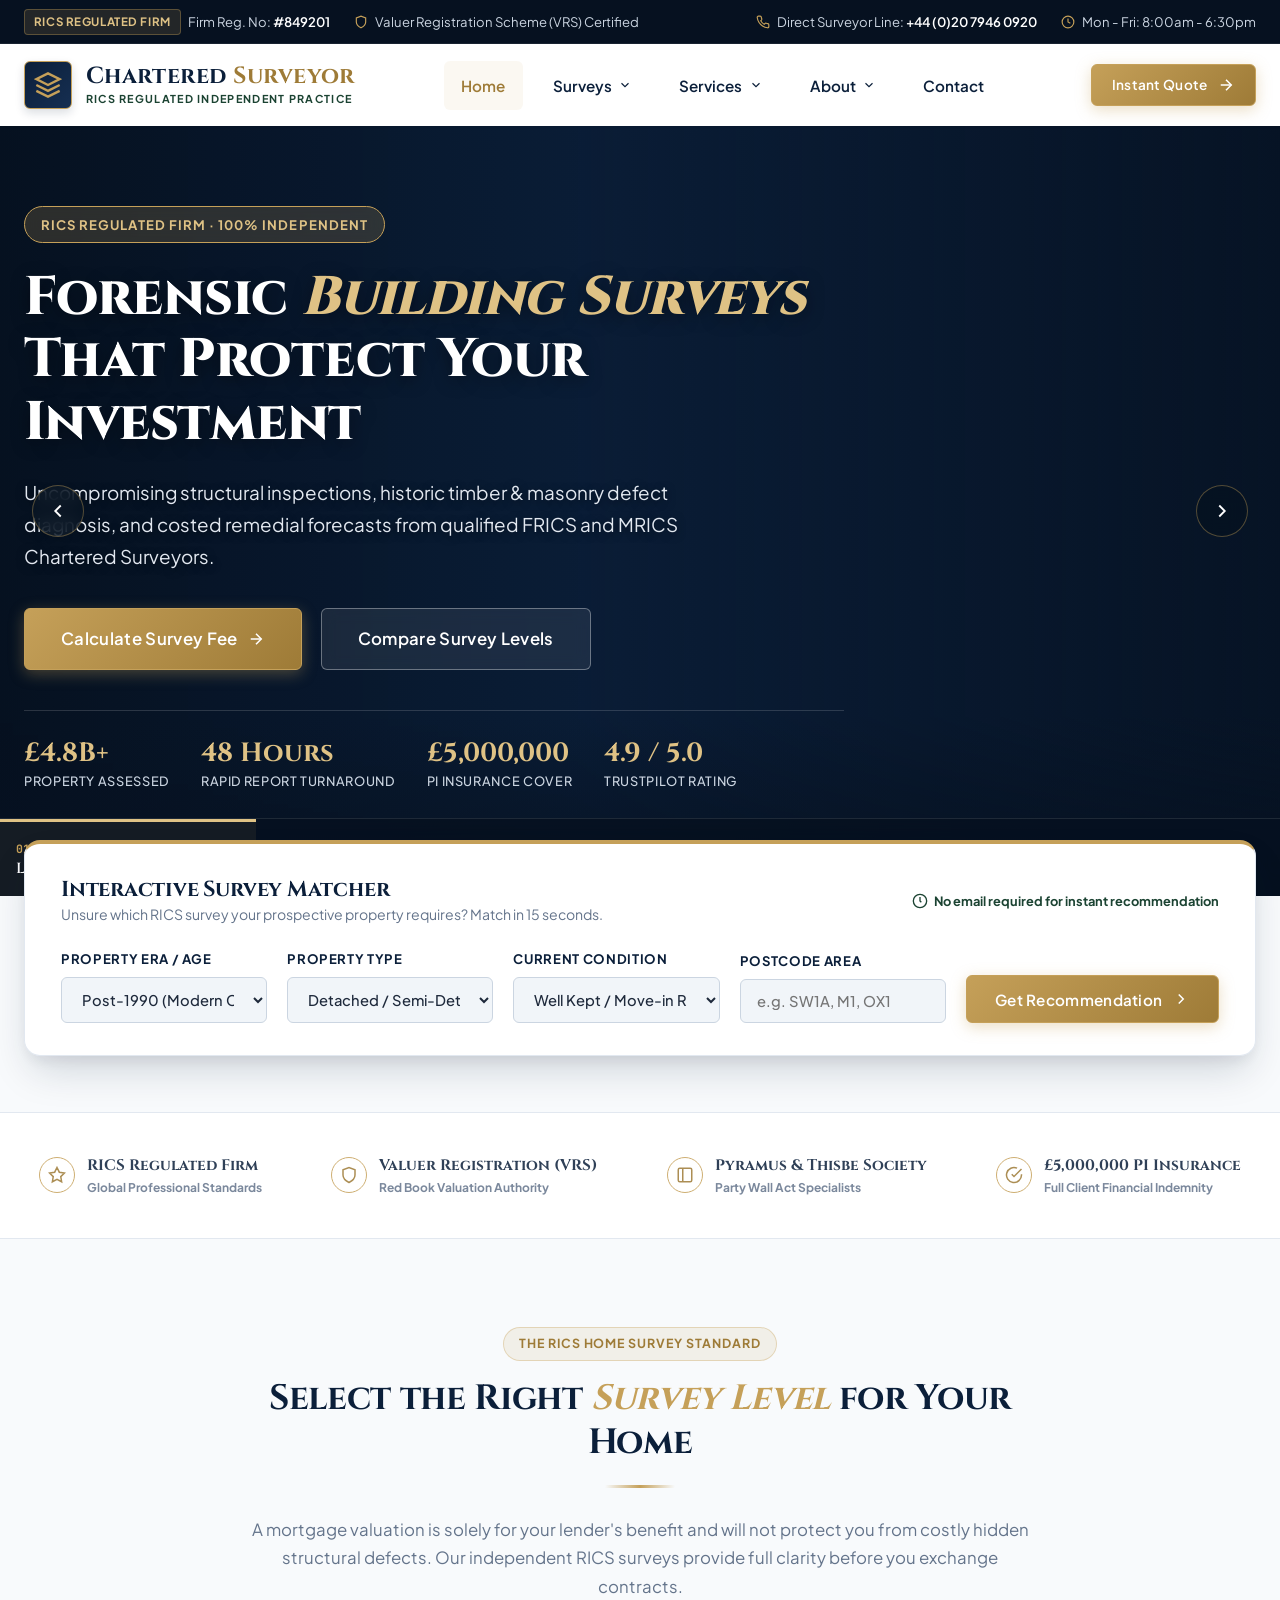
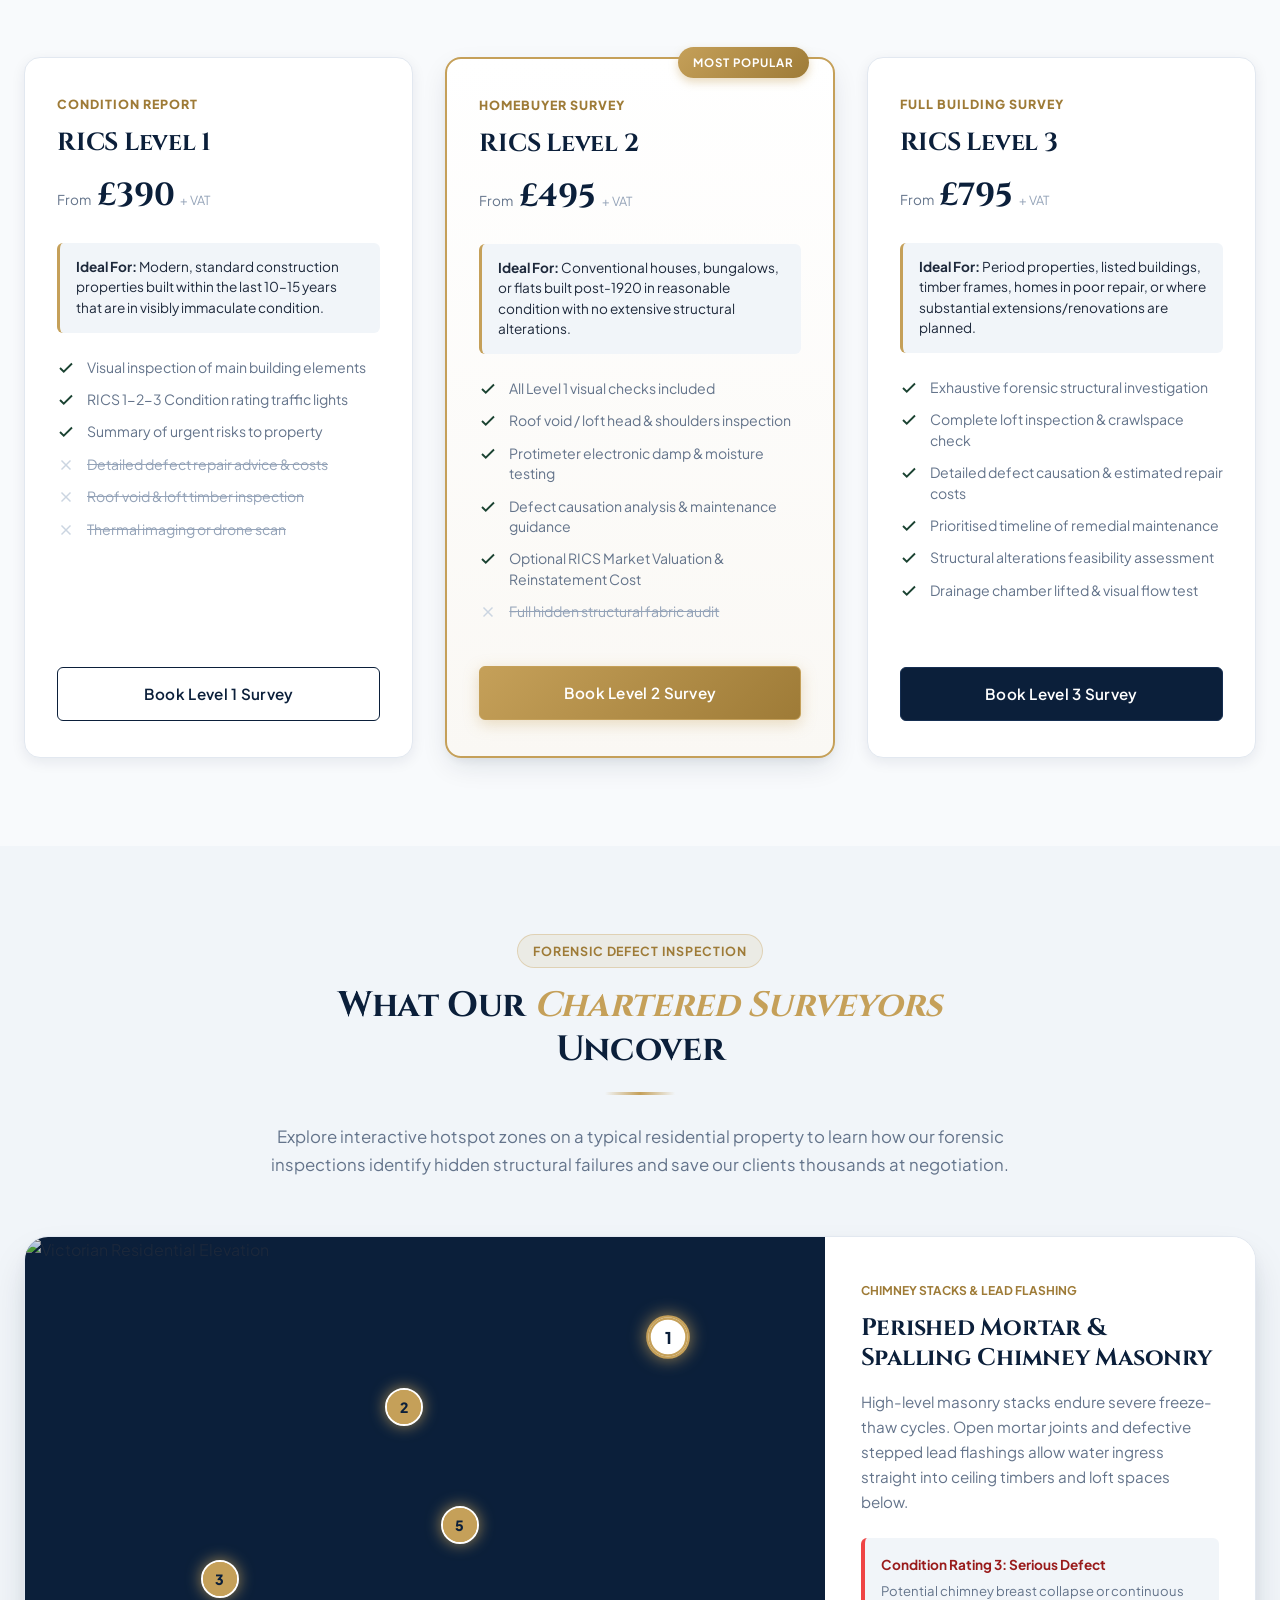
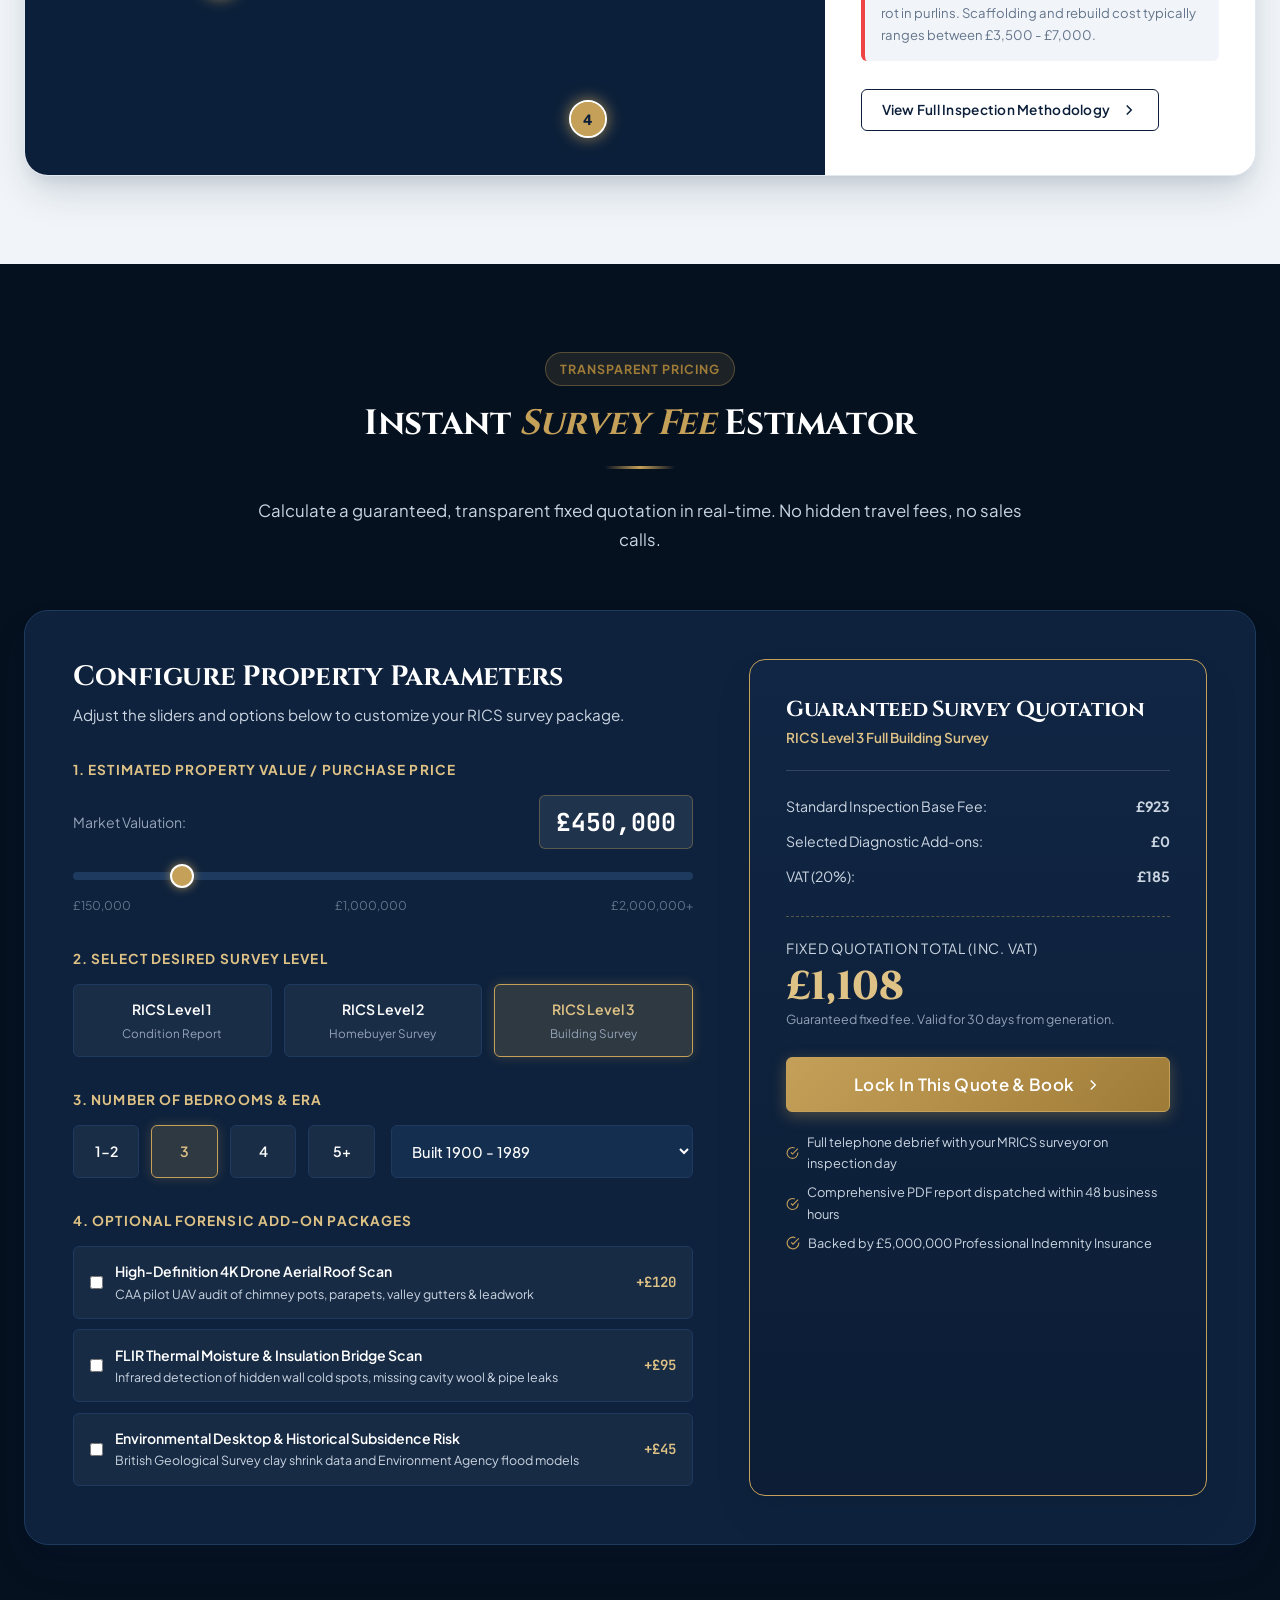
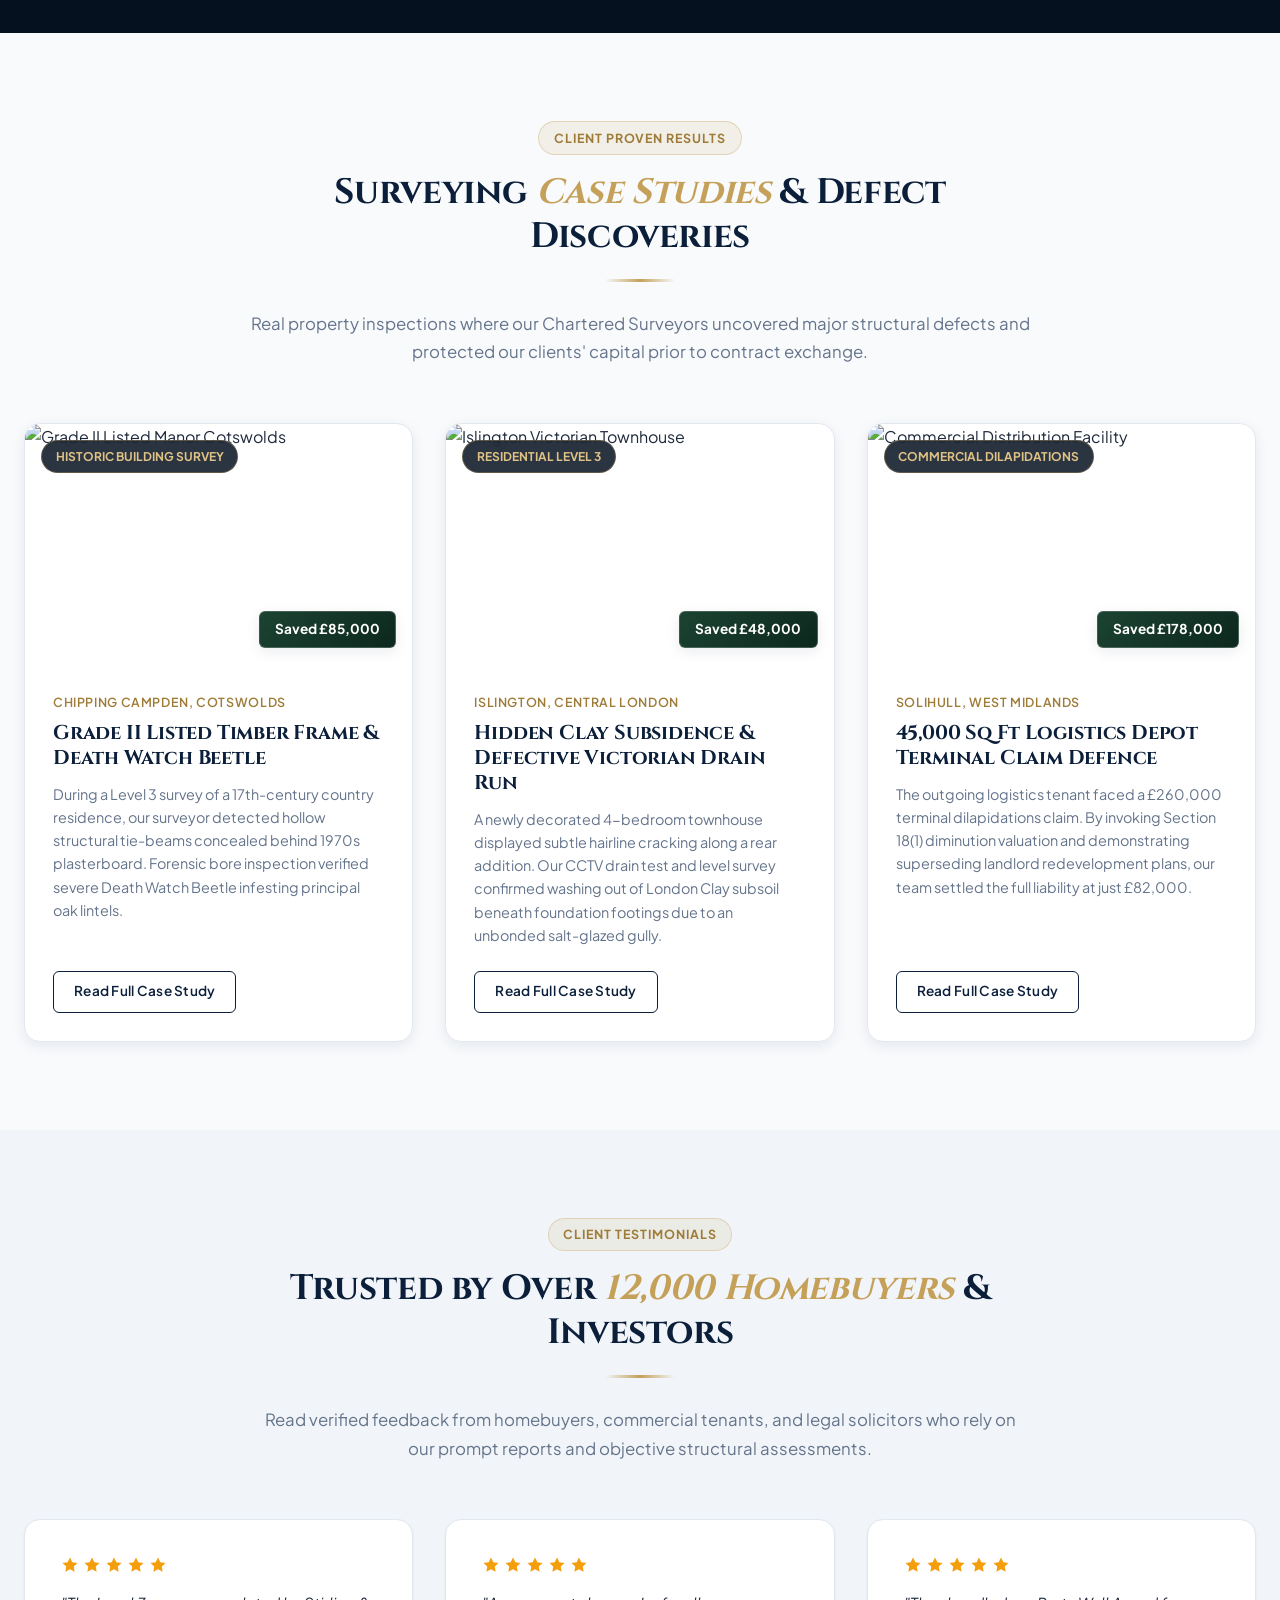
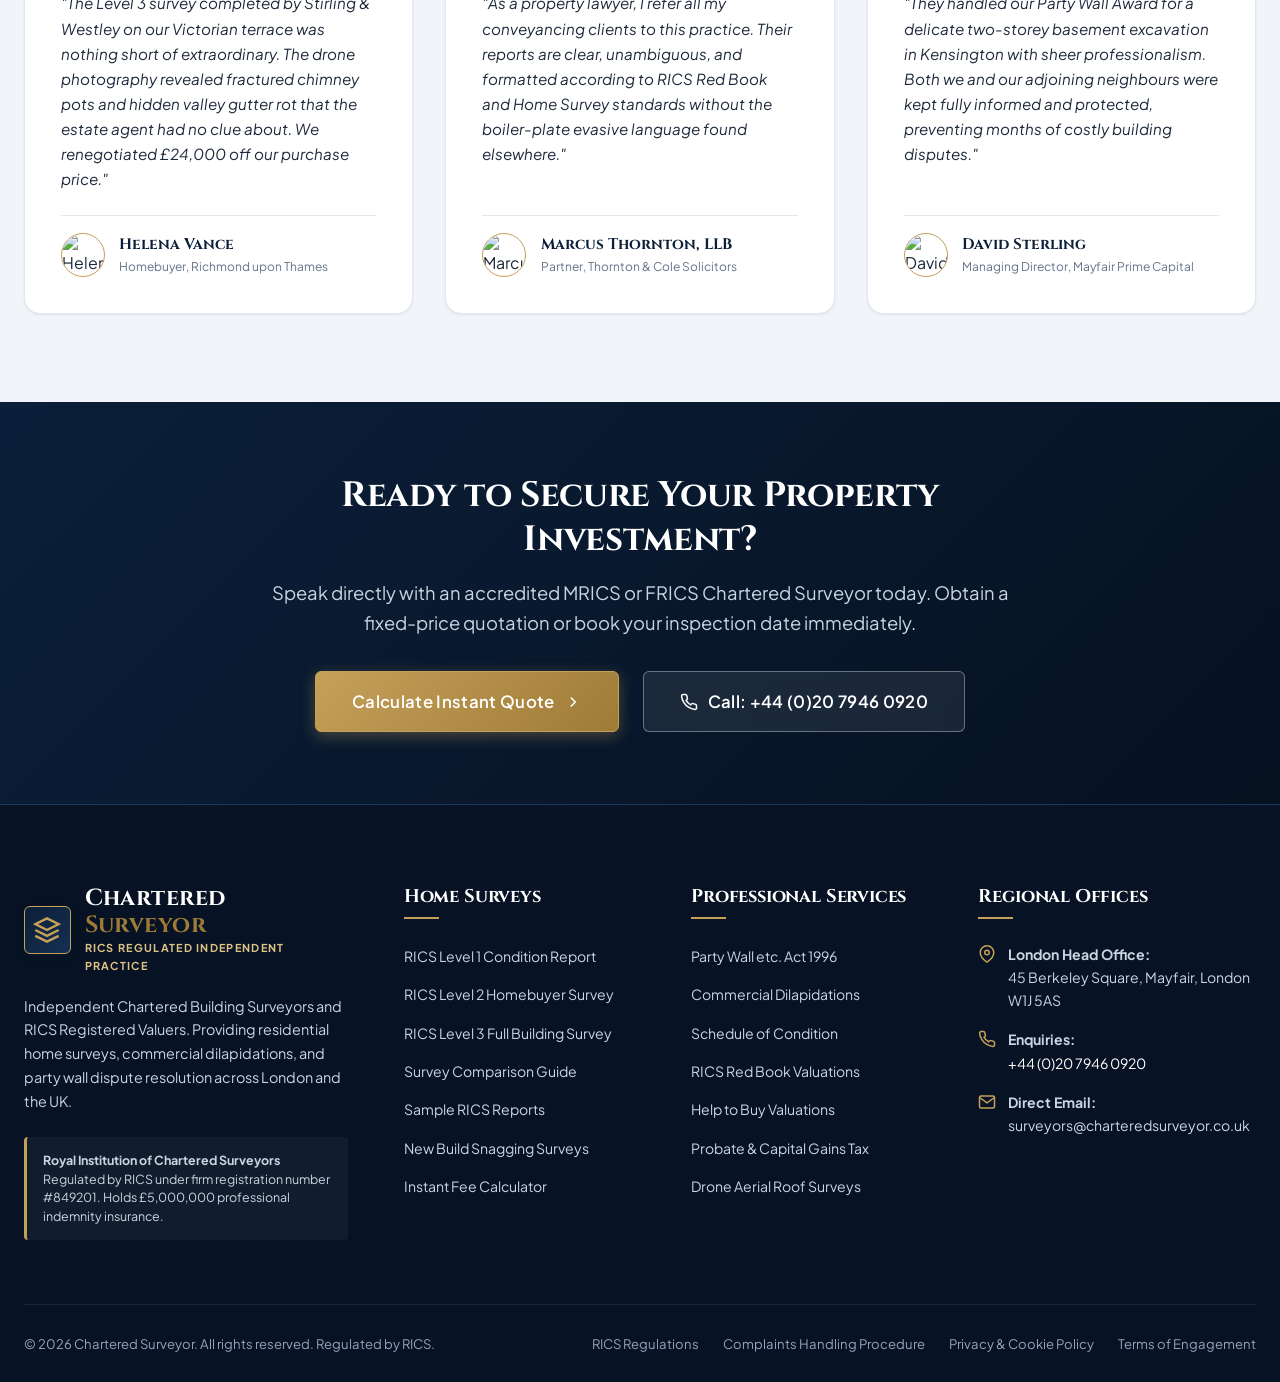
==== commit 531ead8f: "Streamline header navigation menu to 5 concise items with organized dropdown submenus" ====
--- a/index.html
+++ b/index.html
@@ -64,51 +64,50 @@
           <a href="index.html" class="nav-link active">Home</a>
         </div>
         <div class="nav-item">
-          <a href="about.html" class="nav-link">About Us</a>
-        </div>
-        <div class="nav-item">
           <a href="surveys.html" class="nav-link">
-            <span>Home Surveys</span>
+            <span>Surveys</span>
             <svg viewBox="0 0 24 24" fill="none" stroke="currentColor" stroke-width="2"><polyline points="6 9 12 15 18 9"></polyline></svg>
           </a>
           <div class="dropdown-menu">
             <a href="surveys.html#level1" class="dropdown-link">
-              <span>RICS Level 1 Condition</span>
+              <span>Level 1 Condition</span>
               <span class="dropdown-badge">Conventional</span>
             </a>
             <a href="surveys.html#level2" class="dropdown-link">
-              <span>RICS Level 2 Homebuyer</span>
+              <span>Level 2 Homebuyer</span>
               <span class="dropdown-badge">Most Popular</span>
             </a>
             <a href="surveys.html#level3" class="dropdown-link">
-              <span>RICS Level 3 Full Building</span>
+              <span>Level 3 Building</span>
               <span class="dropdown-badge">Period & Historic</span>
             </a>
-            <a href="surveys.html#comparison" class="dropdown-link">Comparison Matrix & Guide</a>
-            <a href="sample-reports.html" class="dropdown-link">Sample Survey Reports</a>
+            <a href="surveys.html#comparison" class="dropdown-link">Comparison Matrix</a>
+            <a href="sample-reports.html" class="dropdown-link">Sample Reports</a>
+            <a href="fee-calculator.html" class="dropdown-link">Fee Calculator</a>
           </div>
         </div>
         <div class="nav-item">
           <a href="services.html" class="nav-link">
-            <span>Specialist Services</span>
+            <span>Services</span>
             <svg viewBox="0 0 24 24" fill="none" stroke="currentColor" stroke-width="2"><polyline points="6 9 12 15 18 9"></polyline></svg>
           </a>
           <div class="dropdown-menu">
             <a href="services.html#commercial" class="dropdown-link">Commercial Due Diligence</a>
-            <a href="services.html#party-wall" class="dropdown-link">Party Wall etc. Act 1996</a>
-            <a href="services.html#dilapidations" class="dropdown-link">Dilapidations & Schedules</a>
-            <a href="services.html#drone" class="dropdown-link">Drone Aerial Roof Surveys</a>
-            <a href="services.html#defects" class="dropdown-link">Structural Defect Diagnosis</a>
+            <a href="services.html#party-wall" class="dropdown-link">Party Wall Act 1996</a>
+            <a href="services.html#dilapidations" class="dropdown-link">Commercial Dilapidations</a>
+            <a href="services.html#drone" class="dropdown-link">Drone Roof Surveys</a>
+            <a href="valuation.html" class="dropdown-link">RICS Red Book Valuations</a>
           </div>
         </div>
         <div class="nav-item">
-          <a href="valuation.html" class="nav-link">Valuations</a>
-        </div>
-        <div class="nav-item">
-          <a href="case-studies.html" class="nav-link">Case Studies</a>
-        </div>
-        <div class="nav-item">
-          <a href="fee-calculator.html" class="nav-link">Fee Calculator</a>
+          <a href="about.html" class="nav-link">
+            <span>About</span>
+            <svg viewBox="0 0 24 24" fill="none" stroke="currentColor" stroke-width="2"><polyline points="6 9 12 15 18 9"></polyline></svg>
+          </a>
+          <div class="dropdown-menu">
+            <a href="about.html" class="dropdown-link">About Our Practice</a>
+            <a href="case-studies.html" class="dropdown-link">Case Studies & Discoveries</a>
+          </div>
         </div>
         <div class="nav-item">
           <a href="contact.html" class="nav-link">Contact</a>
--- a/css/components.css
+++ b/css/components.css
@@ -158,7 +158,7 @@
 .nav-menu {
   display: flex;
   align-items: center;
-  gap: 0.5rem;
+  gap: 0.75rem;
 }
 
 .nav-item {
@@ -168,12 +168,12 @@
 .nav-link {
   display: flex;
   align-items: center;
-  gap: 0.35rem;
-  font-size: 0.92rem;
+  gap: 0.4rem;
+  font-size: 0.95rem;
   font-weight: 600;
   color: var(--color-primary);
-  padding: 0.75rem 0.95rem;
-  border-radius: var(--radius-xs);
+  padding: 0.75rem 1.1rem;
+  border-radius: var(--radius-sm);
   transition: all var(--transition-fast);
 }
 
